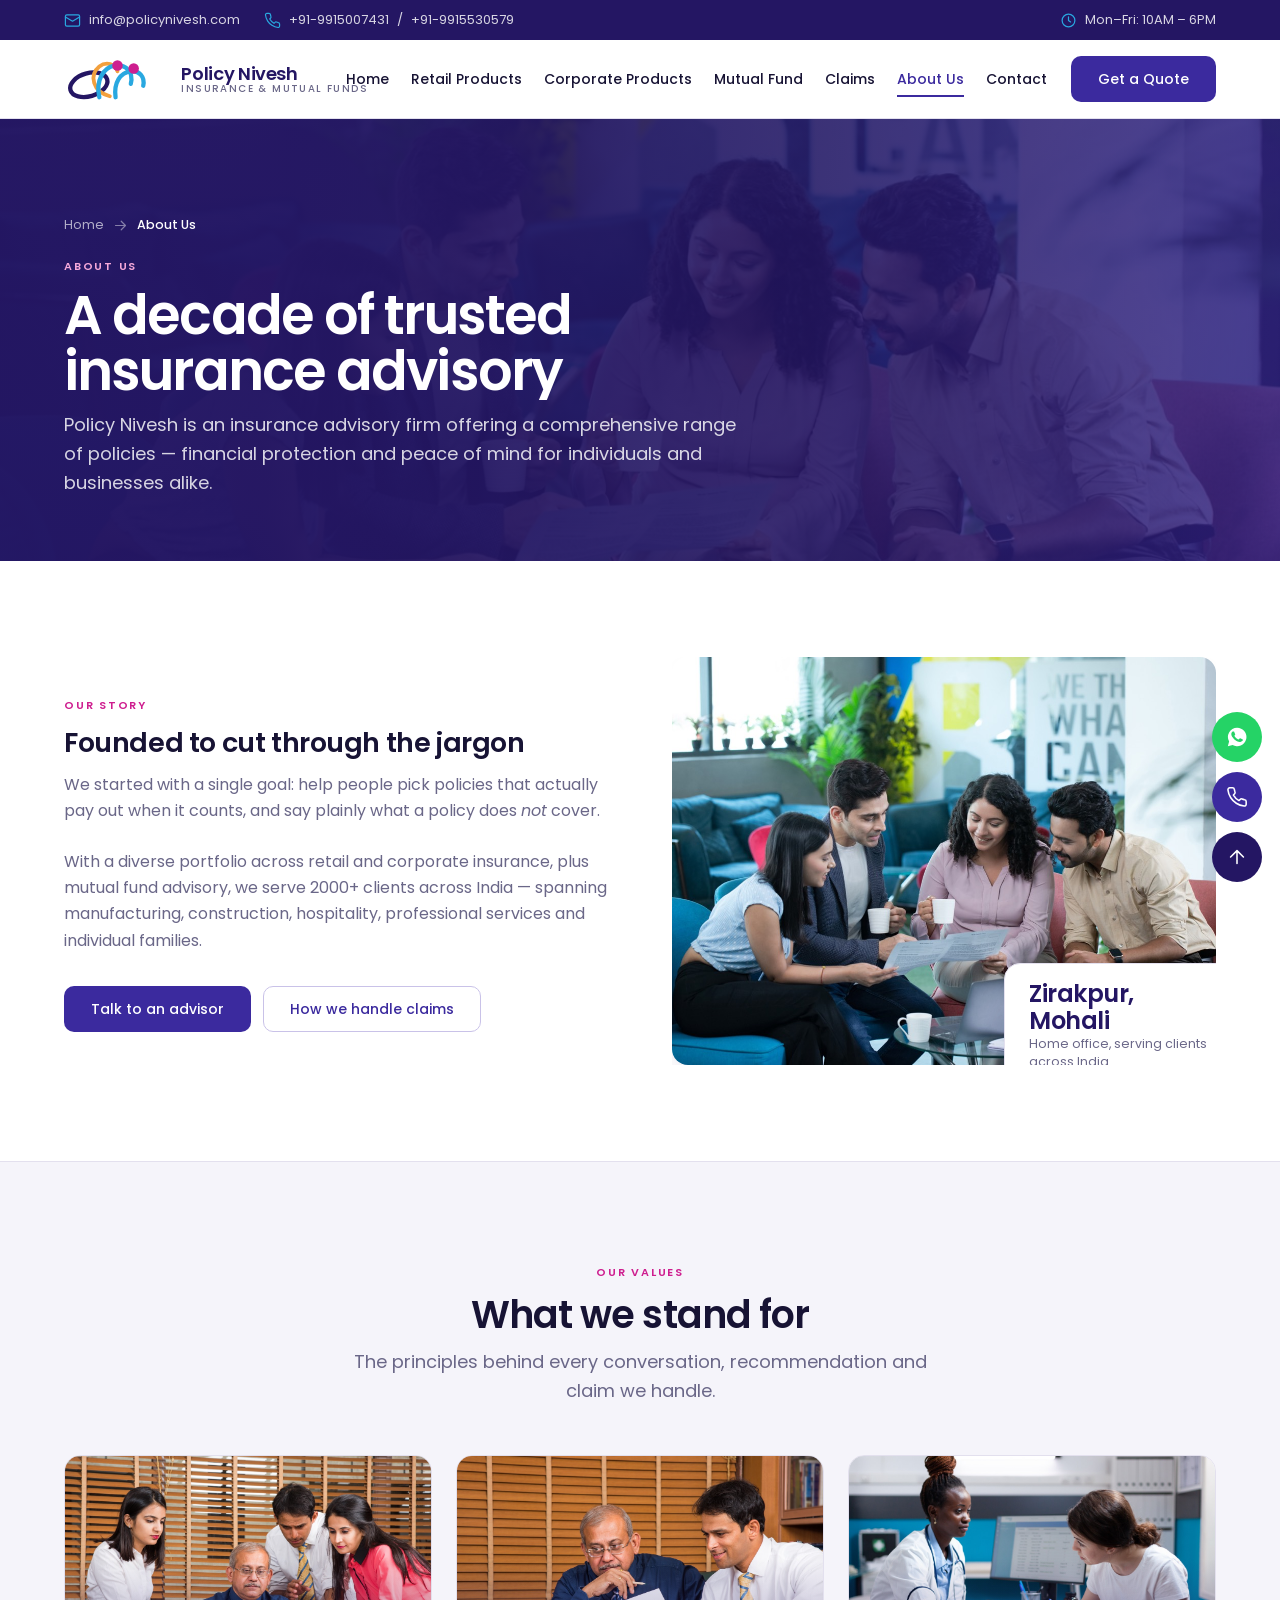
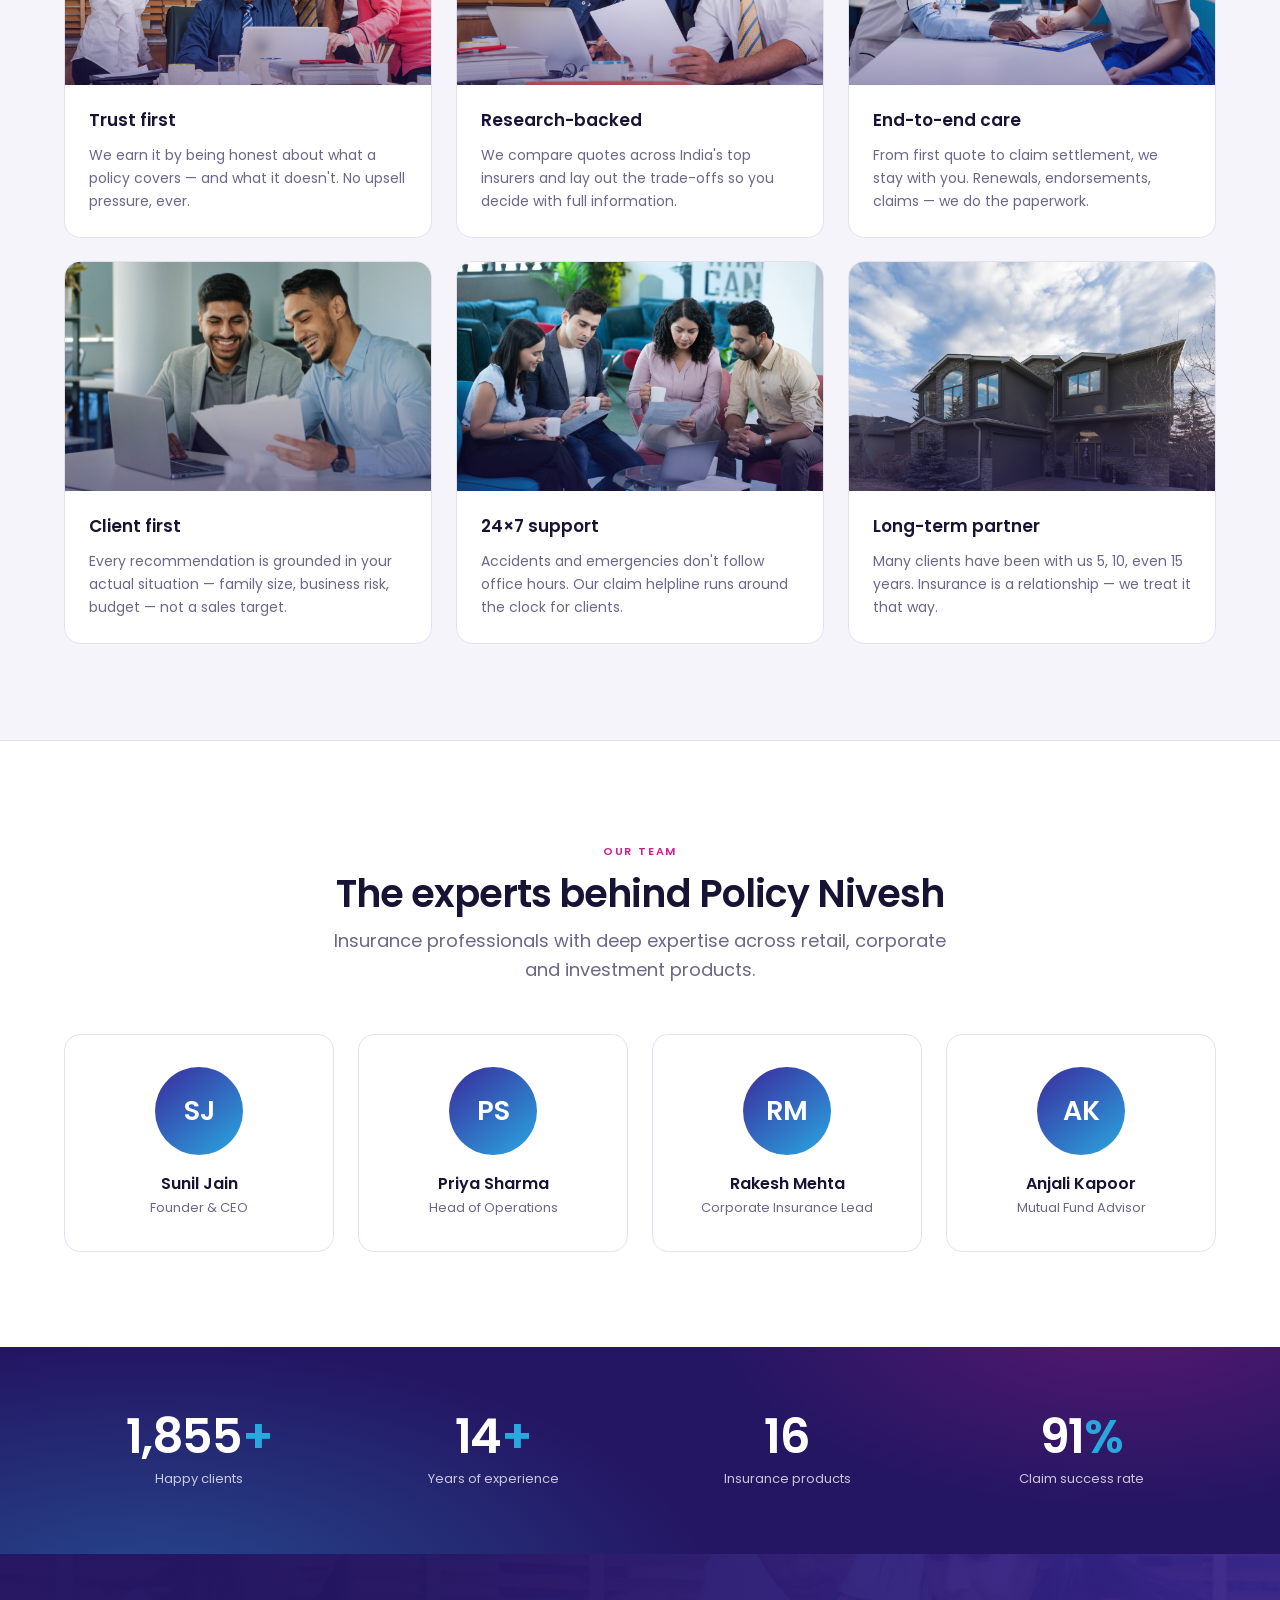
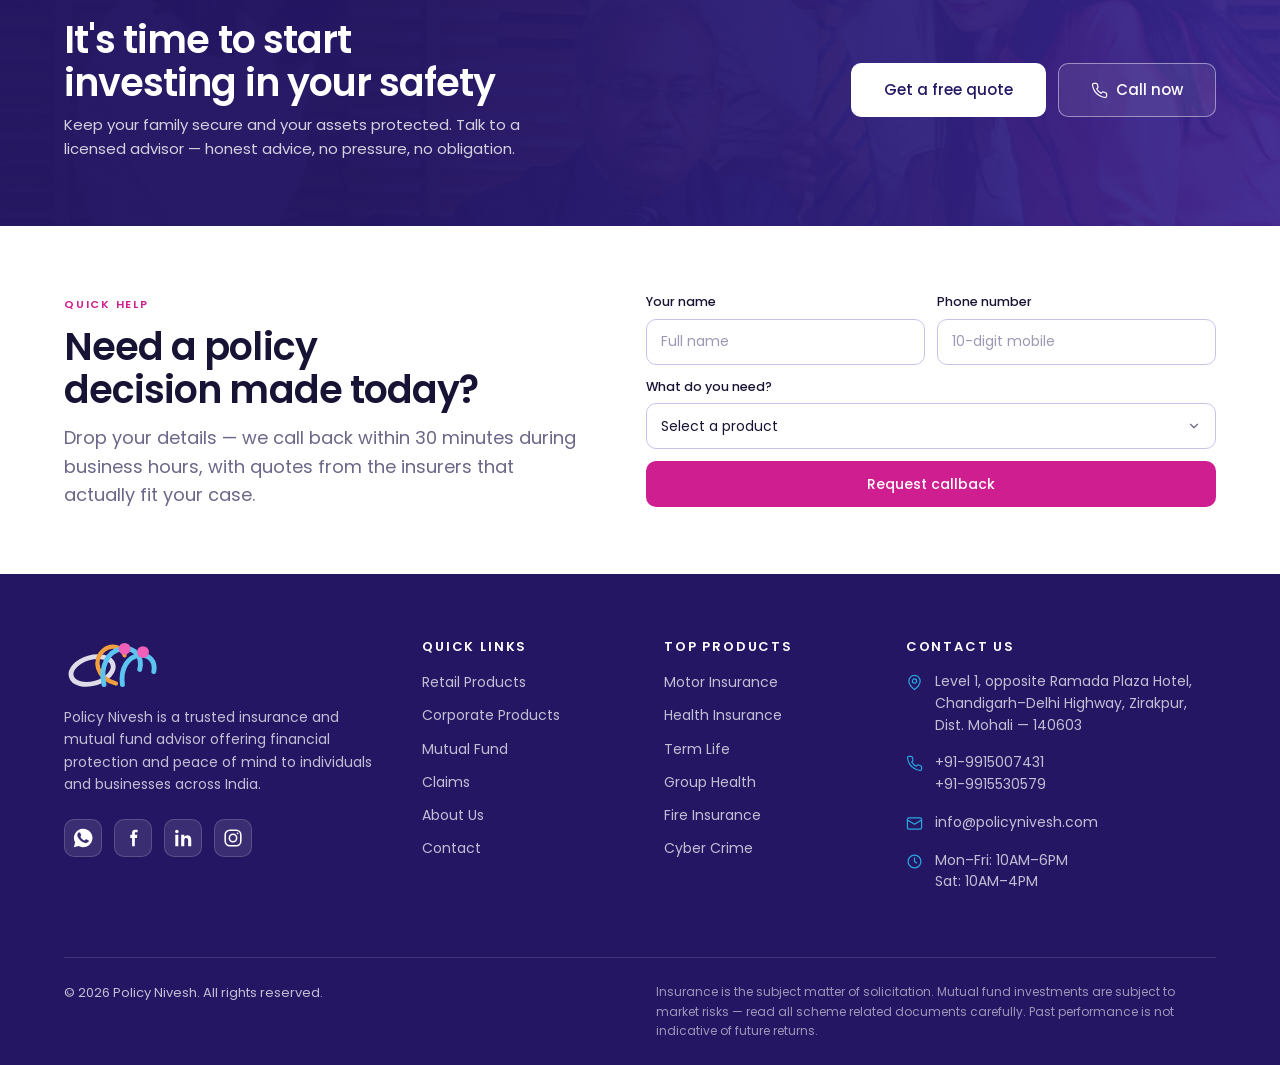
==== about-us.html @ 682d2cdd "Add Policy Nivesh website Static seven-page site built on the Policy Nivesh brand guidelines: home, " ====
<!doctype html>
<html lang="en">
<head>
<meta charset="utf-8">
<meta name="viewport" content="width=device-width, initial-scale=1">
<title>About Policy Nivesh — Insurance Advisory in Zirakpur</title>
<meta name="description" content="Policy Nivesh has advised 2000+ families and businesses across India for over 15 years on retail insurance, corporate insurance and mutual funds.">
<meta name="theme-color" content="#241663">
<link rel="icon" type="image/svg+xml" href="images/favicon.svg">
<meta property="og:title" content="About Policy Nivesh — Insurance Advisory in Zirakpur">
<meta property="og:description" content="Policy Nivesh has advised 2000+ families and businesses across India for over 15 years on retail insurance, corporate insurance and mutual funds.">
<meta property="og:type" content="website">
<link rel="preconnect" href="https://fonts.googleapis.com">
<link rel="preconnect" href="https://fonts.gstatic.com" crossorigin>
<link rel="stylesheet" href="https://fonts.googleapis.com/css2?family=Poppins:wght@300;400;500;600&display=swap">
<link rel="stylesheet" href="css/style.css">
</head>
<body>

<!-- ================= TOP BAR ================= -->
<div class="topbar">
  <div class="container">
    <ul class="topbar-list">
      <li><svg class="icon icon-sm"><use href="#i-mail"></use></svg><a href="mailto:info@policynivesh.com">info@policynivesh.com</a></li>
      <li><svg class="icon icon-sm"><use href="#i-phone"></use></svg><a href="tel:+919915007431">+91-9915007431</a> / <a href="tel:+919915530579">+91-9915530579</a></li>
    </ul>
    <ul class="topbar-list secondary">
      <li><svg class="icon icon-sm"><use href="#i-clock"></use></svg>Mon–Fri: 10AM – 6PM</li>
    </ul>
  </div>
</div>

<!-- ================= HEADER ================= -->
<header class="site-header">
  <div class="container header-inner">
    <a class="brand" href="index.html">
      <img src="images/logo.svg" alt="Policy Nivesh" width="220" height="96">
      <span class="brand-name">Policy Nivesh<span>Insurance &amp; Mutual Funds</span></span>
    </a>

    <button class="mobile-toggle" aria-label="Toggle menu" aria-expanded="false" aria-controls="primary-nav">
      <svg class="icon"><use href="#i-menu"></use></svg>
    </button>

    <nav class="nav" id="primary-nav" aria-label="Primary">
      <ul class="nav-list">
        <li><a class="nav-link" href="index.html">Home</a></li>
        <li><a class="nav-link" href="retail-products.html">Retail Products</a></li>
        <li><a class="nav-link" href="corporate-products.html">Corporate Products</a></li>
        <li><a class="nav-link" href="mutual-fund.html">Mutual Fund</a></li>
        <li><a class="nav-link" href="claims.html">Claims</a></li>
        <li><a class="nav-link" href="about-us.html">About Us</a></li>
        <li><a class="nav-link" href="contact.html">Contact</a></li>
      </ul>
      <button class="btn btn-primary" type="button" data-quote="">Get a Quote</button>
    </nav>
  </div>
</header>

<main>

<section class="page-hero">
  <img src="images/team-office.jpg" alt="" aria-hidden="true">
  <div class="container">
    <nav class="crumbs" aria-label="Breadcrumb" data-anim="up">
      <a href="index.html">Home</a><svg class="icon icon-sm"><use href="#i-arrow"></use></svg><span aria-current="page">About Us</span>
    </nav>
    <span class="kicker" data-anim="up" style="--i:1">About us</span>
    <h1 data-anim="up" style="--i:2">A decade of trusted insurance advisory</h1>
    <p class="lede" data-anim="up" style="--i:3">Policy Nivesh is an insurance advisory firm offering a comprehensive range of policies — financial protection and peace of mind for individuals and businesses alike.</p>
  </div>
</section>

<section class="section">
  <div class="container">
    <div class="split">
      <div data-anim="left">
        <span class="kicker">Our story</span>
        <h3>Founded to cut through the jargon</h3>
        <p>We started with a single goal: help people pick policies that actually pay out when it counts, and say plainly what a policy does <em>not</em> cover.</p>
        <p>With a diverse portfolio across retail and corporate insurance, plus mutual fund advisory, we serve 2000+ clients across India — spanning manufacturing, construction, hospitality, professional services and individual families.</p>
        <div class="btn-row" style="margin-top:32px">
          <a class="btn btn-primary" href="contact.html">Talk to an advisor</a>
          <a class="btn btn-secondary" href="claims.html">How we handle claims</a>
        </div>
      </div>
      <div class="split-media" data-anim="right">
        <img src="images/team-office.jpg" alt="The Policy Nivesh team working with client files" loading="lazy">
        <div class="split-fact"><div class="n">Zirakpur, Mohali</div><div class="k">Home office, serving clients across India</div></div>
      </div>
    </div>
  </div>
</section>

<section class="section section-mist">
  <div class="container">
    <div class="section-head center" data-anim="up">
      <span class="kicker">Our values</span>
      <h2>What we stand for</h2>
      <p class="lede" style="margin-inline:auto">The principles behind every conversation, recommendation and claim we handle.</p>
    </div>
    <div class="grid grid-3" data-stagger>
      <article class="card" data-anim="up">
        <div class="card-media"><img src="images/handshake.jpg" alt="An Indian advisor closing a policy with a client" loading="lazy"></div>
        <div class="card-body"><h4>Trust first</h4><p>We earn it by being honest about what a policy covers — and what it doesn't. No upsell pressure, ever.</p></div>
      </article>
      <article class="card" data-anim="up">
        <div class="card-media"><img src="images/advisor.jpg" alt="Comparing quotes across insurers" loading="lazy"></div>
        <div class="card-body"><h4>Research-backed</h4><p>We compare quotes across India's top insurers and lay out the trade-offs so you decide with full information.</p></div>
      </article>
      <article class="card" data-anim="up">
        <div class="card-media"><img src="images/claims.jpg" alt="Helping a client with claim documents" loading="lazy"></div>
        <div class="card-body"><h4>End-to-end care</h4><p>From first quote to claim settlement, we stay with you. Renewals, endorsements, claims — we do the paperwork.</p></div>
      </article>
      <article class="card" data-anim="up">
        <div class="card-media"><img src="images/group-term.jpg" alt="Meeting a business client and their staff" loading="lazy"></div>
        <div class="card-body"><h4>Client first</h4><p>Every recommendation is grounded in your actual situation — family size, business risk, budget — not a sales target.</p></div>
      </article>
      <article class="card" data-anim="up">
        <div class="card-media"><img src="images/support.jpg" alt="An advisor answering a client call" loading="lazy"></div>
        <div class="card-body"><h4>24×7 support</h4><p>Accidents and emergencies don't follow office hours. Our claim helpline runs around the clock for clients.</p></div>
      </article>
      <article class="card" data-anim="up">
        <div class="card-media"><img src="images/home.jpg" alt="A home we have covered for years" loading="lazy"></div>
        <div class="card-body"><h4>Long-term partner</h4><p>Many clients have been with us 5, 10, even 15 years. Insurance is a relationship — we treat it that way.</p></div>
      </article>
    </div>
  </div>
</section>

<section class="section">
  <div class="container">
    <div class="section-head center" data-anim="up">
      <span class="kicker">Our team</span>
      <h2>The experts behind Policy Nivesh</h2>
      <p class="lede" style="margin-inline:auto">Insurance professionals with deep expertise across retail, corporate and investment products.</p>
    </div>
    <div class="grid grid-4" data-stagger>
      <article class="team-card" data-anim="up"><div class="team-avatar">SJ</div><div class="name">Sunil Jain</div><div class="role">Founder &amp; CEO</div></article>
      <article class="team-card" data-anim="up"><div class="team-avatar">PS</div><div class="name">Priya Sharma</div><div class="role">Head of Operations</div></article>
      <article class="team-card" data-anim="up"><div class="team-avatar">RM</div><div class="name">Rakesh Mehta</div><div class="role">Corporate Insurance Lead</div></article>
      <article class="team-card" data-anim="up"><div class="team-avatar">AK</div><div class="name">Anjali Kapoor</div><div class="role">Mutual Fund Advisor</div></article>
    </div>
  </div>
</section>

<section class="counters">
  <div class="container">
    <div class="grid grid-4" data-stagger>
      <div class="counter" data-anim="up"><div class="n"><span data-count="2000">0</span><span class="suffix">+</span></div><div class="k">Happy clients</div></div>
      <div class="counter" data-anim="up"><div class="n"><span data-count="15">0</span><span class="suffix">+</span></div><div class="k">Years of experience</div></div>
      <div class="counter" data-anim="up"><div class="n"><span data-count="17">0</span></div><div class="k">Insurance products</div></div>
      <div class="counter" data-anim="up"><div class="n"><span data-count="98">0</span><span class="suffix">%</span></div><div class="k">Claim success rate</div></div>
    </div>
  </div>
</section>

</main>

<!-- ================= CTA BAND ================= -->
<section class="cta-band">
  <img src="images/handshake.jpg" alt="" aria-hidden="true" loading="lazy">
  <div class="container cta-band-inner">
    <div data-anim="up">
      <h2>It's time to start investing in your safety</h2>
      <p>Keep your family secure and your assets protected. Talk to a licensed advisor — honest advice, no pressure, no obligation.</p>
    </div>
    <div class="btn-row" data-anim="up" style="--i:1">
      <button class="btn btn-lg btn-white" type="button" data-quote="">Get a free quote</button>
      <a class="btn btn-lg btn-ghost-light" href="tel:+919915007431">
        <svg class="icon icon-sm"><use href="#i-phone"></use></svg>Call now
      </a>
    </div>
  </div>
</section>

<!-- ================= CALLBACK ================= -->
<section class="section-tight callback">
  <div class="container callback-inner">
    <div data-anim="left">
      <span class="kicker">Quick help</span>
      <h2>Need a policy decision made today?</h2>
      <p class="lede" style="margin-top:12px">Drop your details — we call back within 30 minutes during business hours, with quotes from the insurers that actually fit your case.</p>
    </div>
    <form class="callback-form" data-enquiry="callback" data-anim="right">
      <div class="form-group">
        <label for="cb-name">Your name</label>
        <input class="form-control" id="cb-name" name="name" type="text" placeholder="Full name" required>
      </div>
      <div class="form-group">
        <label for="cb-phone">Phone number</label>
        <input class="form-control" id="cb-phone" name="phone" type="tel" inputmode="numeric" placeholder="10-digit mobile" required>
      </div>
      <div class="form-group full">
        <label for="cb-product">What do you need?</label>
        <select class="form-control" id="cb-product" name="product" required>
          <option value="">Select a product</option>
          <option>Motor Insurance</option>
          <option>Health Insurance</option>
          <option>Home Insurance</option>
          <option>Travel Insurance</option>
          <option>Term Life Insurance</option>
          <option>Group Health Insurance</option>
          <option>Fire Insurance</option>
          <option>Marine Insurance</option>
          <option>Cyber Crime Insurance</option>
          <option>Mutual Fund Advisory</option>
          <option>Other</option>
        </select>
      </div>
      <div class="full">
        <button class="btn btn-accent btn-block" type="submit">Request callback</button>
      </div>
      <p class="form-status full" role="status" aria-live="polite"></p>
    </form>
  </div>
</section>

<!-- ================= FOOTER ================= -->
<footer class="site-footer">
  <div class="container">
    <div class="footer-grid">
      <div class="footer-brand">
        <img src="images/logo-reversed.svg" alt="Policy Nivesh" width="220" height="96">
        <p>Policy Nivesh is a trusted insurance and mutual fund advisor offering financial protection and peace of mind to individuals and businesses across India.</p>
        <div class="footer-social">
          <a href="https://wa.me/919915007431" aria-label="WhatsApp"><svg class="icon"><use href="#i-wa"></use></svg></a>
          <a href="#" aria-label="Facebook"><svg class="icon"><use href="#i-fb"></use></svg></a>
          <a href="#" aria-label="LinkedIn"><svg class="icon"><use href="#i-in"></use></svg></a>
          <a href="#" aria-label="Instagram"><svg class="icon"><use href="#i-ig"></use></svg></a>
        </div>
      </div>

      <div>
        <h4>Quick links</h4>
        <ul class="footer-links">
          <li><a href="retail-products.html">Retail Products</a></li>
          <li><a href="corporate-products.html">Corporate Products</a></li>
          <li><a href="mutual-fund.html">Mutual Fund</a></li>
          <li><a href="claims.html">Claims</a></li>
          <li><a href="about-us.html">About Us</a></li>
          <li><a href="contact.html">Contact</a></li>
        </ul>
      </div>

      <div>
        <h4>Top products</h4>
        <ul class="footer-links">
          <li><a href="retail-products.html#motor">Motor Insurance</a></li>
          <li><a href="retail-products.html#health">Health Insurance</a></li>
          <li><a href="retail-products.html#term">Term Life</a></li>
          <li><a href="corporate-products.html#group-health">Group Health</a></li>
          <li><a href="corporate-products.html#fire">Fire Insurance</a></li>
          <li><a href="corporate-products.html#cyber">Cyber Crime</a></li>
        </ul>
      </div>

      <div>
        <h4>Contact us</h4>
        <ul class="footer-contact">
          <li><svg class="icon icon-sm"><use href="#i-pin"></use></svg><span>Level 1, opposite Ramada Plaza Hotel, Chandigarh–Delhi Highway, Zirakpur, Dist. Mohali — 140603</span></li>
          <li><svg class="icon icon-sm"><use href="#i-phone"></use></svg><span><a href="tel:+919915007431">+91-9915007431</a><br><a href="tel:+919915530579">+91-9915530579</a></span></li>
          <li><svg class="icon icon-sm"><use href="#i-mail"></use></svg><a href="mailto:info@policynivesh.com">info@policynivesh.com</a></li>
          <li><svg class="icon icon-sm"><use href="#i-clock"></use></svg><span>Mon–Fri: 10AM–6PM<br>Sat: 10AM–4PM</span></li>
        </ul>
      </div>
    </div>

    <div class="footer-bottom">
      <span>&copy; <span data-year>2026</span> Policy Nivesh. All rights reserved.</span>
      <span class="disclaimer">Insurance is the subject matter of solicitation. Mutual fund investments are subject to market risks — read all scheme related documents carefully. Past performance is not indicative of future returns.</span>
    </div>
  </div>
</footer>

<div class="float-actions">
  <a class="float-btn float-wa" href="https://wa.me/919915007431" aria-label="Chat on WhatsApp" target="_blank" rel="noopener"><svg class="icon"><use href="#i-wa"></use></svg></a>
  <a class="float-btn float-call" href="tel:+919915007431" aria-label="Call Policy Nivesh"><svg class="icon"><use href="#i-phone"></use></svg></a>
  <button class="float-btn float-top" aria-label="Back to top"><svg class="icon"><use href="#i-up"></use></svg></button>
</div>

<script src="js/main.js"></script>
</body>
</html>
---- css/style.css ----
/* =========================================================
   Policy Nivesh — Website Stylesheet
   Built on Policy Nivesh Brand Guidelines v1.0
   Ground: #FFFFFF always. Depth from Mist bands, hairlines and photography.
   ========================================================= */

:root {
  --pn-indigo:   #241663;
  --pn-violet:   #3B2A9E;
  --pn-sky:      #29A8E0;
  --pn-magenta:  #CE1E8F;
  --pn-amber:    #F2A03D;

  --pn-bg:        #FFFFFF;
  --pn-surface:   #F5F4FA;
  --pn-border:    #E3E0EE;
  --pn-border-2:  #C9C2E8;
  --pn-text:      #171334;
  --pn-text-mute: #6A6788;

  --pn-success:      #1E9E6A;
  --pn-success-bg:   #E8F6F0;
  --pn-warning:      #B4791A;
  --pn-warning-bg:   #FDF3E2;
  --pn-error:        #D5453F;
  --pn-error-bg:     #FDECEB;
  --pn-info-bg:      #E7F5FC;
  --pn-magenta-bg:   #F9E6F3;

  --sp-1: 4px;  --sp-2: 8px;  --sp-3: 12px; --sp-4: 16px;
  --sp-5: 24px; --sp-6: 32px; --sp-7: 48px; --sp-8: 64px; --sp-9: 96px;

  --radius:    16px;
  --radius-sm: 10px;
  --radius-pill: 999px;

  --shadow-hover: 0 18px 40px -22px rgba(36, 22, 99, .38);
  --shadow-float: 0 24px 60px -28px rgba(36, 22, 99, .50);

  --maxw: 1200px;
  --header-h: 78px;
  --ease: cubic-bezier(.22, .61, .36, 1);
}

*, *::before, *::after { box-sizing: border-box; }
html { scroll-behavior: smooth; scroll-padding-top: 110px; }

body {
  margin: 0;
  background: var(--pn-bg);
  color: var(--pn-text);
  font-family: "Poppins", "Segoe UI", system-ui, -apple-system, sans-serif;
  font-size: 16px;
  line-height: 1.65;
  -webkit-font-smoothing: antialiased;
  overflow-x: hidden;
}

img, svg { max-width: 100%; display: block; }
a { color: var(--pn-violet); text-decoration: none; }
a:hover { color: var(--pn-indigo); }
:focus-visible { outline: 2px solid var(--pn-sky); outline-offset: 2px; border-radius: 4px; }

h1, h2, h3, h4 { margin: 0; text-wrap: balance; color: var(--pn-text); font-weight: 600; }
h1 { font-size: clamp(34px, 5vw, 54px); line-height: 1.04; letter-spacing: -.035em; }
h2 { font-size: clamp(27px, 3.6vw, 38px); line-height: 1.14; letter-spacing: -.025em; }
h3 { font-size: clamp(22px, 2.4vw, 27px); line-height: 1.25; letter-spacing: -.015em; }
h4 { font-size: 20px; line-height: 1.35; font-weight: 500; }
p  { margin: 0; }
ul { margin: 0; padding: 0; list-style: none; }

.container { width: 100%; max-width: var(--maxw); margin-inline: auto; padding-inline: var(--sp-5); }
.sr-only { position: absolute; width: 1px; height: 1px; padding: 0; margin: -1px; overflow: hidden; clip: rect(0 0 0 0); white-space: nowrap; border: 0; }

.kicker {
  display: inline-block; font-size: 11px; font-weight: 600;
  letter-spacing: .16em; text-transform: uppercase;
  color: var(--pn-magenta); margin-bottom: var(--sp-3);
}
.lede { font-size: 18px; line-height: 1.6; color: var(--pn-text-mute); max-width: 62ch; }
.muted { color: var(--pn-text-mute); }
.tnum  { font-variant-numeric: tabular-nums; }

.icon { width: 22px; height: 22px; flex: none; fill: none; stroke: currentColor; stroke-width: 1.7; stroke-linecap: round; stroke-linejoin: round; }
.icon-sm { width: 17px; height: 17px; }
.icon-lg { width: 28px; height: 28px; }
#pn-sprite { display: none; }

/* ---------- buttons ---------- */
.btn {
  display: inline-flex; align-items: center; justify-content: center; gap: var(--sp-2);
  font-family: inherit; font-size: 14px; font-weight: 500; line-height: 1.2;
  min-height: 46px; padding: 12px 26px;
  border-radius: var(--radius-sm); border: 1px solid transparent;
  cursor: pointer; text-align: center; white-space: nowrap;
  transition: background-color .2s var(--ease), color .2s var(--ease), border-color .2s var(--ease), transform .2s var(--ease), box-shadow .2s var(--ease);
}
.btn:active { transform: translateY(1px); }
.btn-primary   { background: var(--pn-violet); color: #fff; }
.btn-primary:hover { background: var(--pn-indigo); color: #fff; box-shadow: 0 10px 22px -14px rgba(59,42,158,.9); }
.btn-secondary { background: #fff; color: var(--pn-violet); border-color: var(--pn-border-2); }
.btn-secondary:hover { background: var(--pn-surface); color: var(--pn-indigo); border-color: var(--pn-violet); }
.btn-accent    { background: var(--pn-magenta); color: #fff; }
.btn-accent:hover { background: #A81674; color: #fff; box-shadow: 0 10px 22px -14px rgba(206,30,143,.9); }
.btn-ghost-light { background: rgba(255,255,255,.08); color: #fff; border-color: rgba(255,255,255,.45); }
.btn-ghost-light:hover { background: rgba(255,255,255,.18); color: #fff; border-color: #fff; }
.btn-white { background: #fff; color: var(--pn-indigo); }
.btn-white:hover { background: var(--pn-surface); color: var(--pn-indigo); }
.btn-block { width: 100%; }
.btn-lg { min-height: 54px; padding: 15px 32px; font-size: 15px; }
.btn-row { display: flex; flex-wrap: wrap; gap: var(--sp-3); }

/* ---------- top bar ---------- */
.topbar { background: var(--pn-indigo); color: rgba(255,255,255,.82); font-size: 13px; }
.topbar .container { display: flex; align-items: center; justify-content: space-between; gap: var(--sp-4); min-height: 40px; flex-wrap: wrap; }
.topbar-list { display: flex; align-items: center; gap: var(--sp-5); flex-wrap: wrap; }
.topbar-list li { display: flex; align-items: center; gap: var(--sp-2); }
.topbar a { color: rgba(255,255,255,.82); }
.topbar a:hover { color: #fff; }
.topbar .icon { color: var(--pn-sky); }

/* ---------- header ---------- */
.site-header {
  position: sticky; top: 0; z-index: 60;
  background: rgba(255,255,255,.92);
  backdrop-filter: saturate(180%) blur(12px);
  border-bottom: 1px solid var(--pn-border);
  transition: box-shadow .25s var(--ease);
}
.site-header.is-stuck { box-shadow: 0 1px 0 var(--pn-border), 0 12px 30px -24px rgba(36,22,99,.6); }
.header-inner { display: flex; align-items: center; justify-content: space-between; gap: var(--sp-5); min-height: var(--header-h); }
.brand { display: flex; align-items: center; gap: var(--sp-3); }
.brand img { height: 46px; width: auto; }
.brand-name { font-size: 18px; font-weight: 600; letter-spacing: -.02em; color: var(--pn-indigo); line-height: 1.1; }
.brand-name span { display: block; white-space: nowrap; font-size: 10px; font-weight: 500; letter-spacing: .14em; text-transform: uppercase; color: var(--pn-text-mute); }

.nav { display: flex; align-items: center; gap: var(--sp-5); }
.nav-list { display: flex; align-items: center; gap: 22px; }
.nav-link { font-size: 14px; font-weight: 500; color: var(--pn-text); padding: 6px 0; position: relative; white-space: nowrap; }
.nav-link::after {
  content: ""; position: absolute; left: 0; right: 0; bottom: -2px; height: 2px;
  background: var(--pn-violet); transform: scaleX(0); transform-origin: left;
  transition: transform .25s var(--ease);
}
.nav-link:hover::after, .nav-link.active::after { transform: scaleX(1); }
.nav-link.active { color: var(--pn-violet); }
.mobile-toggle {
  display: none; align-items: center; justify-content: center;
  width: 44px; height: 44px; background: #fff;
  border: 1px solid var(--pn-border); border-radius: var(--radius-sm);
  color: var(--pn-indigo); cursor: pointer;
}

/* ---------- sections ---------- */
.section { padding-block: var(--sp-9); }
.section-tight { padding-block: var(--sp-8); }
.section-mist { background: var(--pn-surface); border-block: 1px solid var(--pn-border); }
.section-head { max-width: 62ch; margin-bottom: var(--sp-7); }
.section-head.center { margin-inline: auto; text-align: center; }
.section-head h2 { margin-bottom: var(--sp-3); }

/* =========================================================
   SCROLL ANIMATIONS
   Hidden only once JS confirms it can reveal them again.
   ========================================================= */
.js-anim [data-anim] {
  opacity: 0;
  transition: opacity .7s var(--ease), transform .7s var(--ease);
  transition-delay: calc(var(--i, 0) * 90ms);
  will-change: opacity, transform;
}
.js-anim [data-anim="up"]    { transform: translateY(28px); }
.js-anim [data-anim="down"]  { transform: translateY(-24px); }
.js-anim [data-anim="left"]  { transform: translateX(-34px); }
.js-anim [data-anim="right"] { transform: translateX(34px); }
.js-anim [data-anim="zoom"]  { transform: scale(.94); }
.js-anim [data-anim="mask"]  { clip-path: inset(0 0 100% 0); opacity: 1; transition: clip-path .9s var(--ease); }
.js-anim [data-anim].is-in   { opacity: 1; transform: none; clip-path: inset(0 0 0 0); }

/* On narrow screens sideways travel would push the page wider than the
   viewport, so everything simply rises instead. */
@media (max-width: 1024px) {
  .js-anim [data-anim="left"],
  .js-anim [data-anim="right"] { transform: translateY(24px); }
}

/* section bands lift in as a whole */
.js-anim .section-head[data-anim] { transition-duration: .8s; }

/* =========================================================
   HERO
   ========================================================= */
.hero { position: relative; overflow: hidden; background: #fff; }
.hero-grid {
  display: grid; grid-template-columns: minmax(0, 1fr) minmax(0, 1.02fr);
  align-items: center; gap: var(--sp-8);
  min-height: 620px;
}
.hero-copy { padding-block: var(--sp-9); position: relative; z-index: 2; }
.hero h1 { margin-bottom: var(--sp-4); max-width: 14ch; }
.hero h1 em {
  font-style: normal;
  background: linear-gradient(96deg, var(--pn-violet) 0%, var(--pn-sky) 100%);
  -webkit-background-clip: text; background-clip: text; color: transparent;
}
.hero .lede { margin-bottom: var(--sp-6); }
.hero-stats {
  display: flex; flex-wrap: wrap; gap: var(--sp-7);
  margin-top: var(--sp-7); padding-top: var(--sp-6);
  border-top: 1px solid var(--pn-border);
}
.hero-stats .n { font-size: 32px; font-weight: 600; letter-spacing: -.025em; color: var(--pn-indigo); font-variant-numeric: tabular-nums; line-height: 1.1; }
.hero-stats .k { font-size: 13px; color: var(--pn-text-mute); }

.hero-media {
  position: relative;
  align-self: center;
  border-radius: 22px;
  overflow: visible;
}
.hero-media img {
  width: 100%;
  aspect-ratio: 5 / 4;
  object-fit: cover;
  object-position: 62% 22%;   /* keeps faces in frame at every width */
  border-radius: 22px;
  box-shadow: var(--shadow-float);
}
/* offset brand plate behind the photo */
.hero-media::before {
  content: ""; position: absolute; z-index: -1;
  inset: 28px -28px -28px 28px; border-radius: 22px;
  background: linear-gradient(140deg, rgba(59,42,158,.16), rgba(41,168,224,.24));
}
.hero-badge {
  position: absolute; left: -28px; bottom: -26px; z-index: 3;
  background: #fff; border: 1px solid var(--pn-border); border-radius: var(--radius);
  box-shadow: var(--shadow-float);
  padding: var(--sp-4) var(--sp-5);
  display: flex; align-items: center; gap: var(--sp-4);
  max-width: 300px; white-space: nowrap;
}
.hero-badge .ring {
  width: 46px; height: 46px; border-radius: 50%; flex: none;
  display: grid; place-items: center; color: #fff;
  background: linear-gradient(140deg, var(--pn-violet), var(--pn-sky));
}
.hero-badge .n { font-size: 19px; font-weight: 600; letter-spacing: -.02em; color: var(--pn-indigo); line-height: 1.2; display: block; }
.hero-badge .k { font-size: 12.5px; color: var(--pn-text-mute); line-height: 1.4; display: block; }

/* ---------- partner strip ---------- */
.partners { padding-block: var(--sp-7); }
.partners-label { font-size: 11px; font-weight: 600; letter-spacing: .16em; text-transform: uppercase; color: var(--pn-text-mute); text-align: center; margin-bottom: var(--sp-5); }
.partner-row { display: flex; flex-wrap: wrap; justify-content: center; gap: var(--sp-3); }
.partner-chip {
  font-size: 14px; font-weight: 500; color: var(--pn-indigo);
  padding: 10px 20px; background: #fff;
  border: 1px solid var(--pn-border); border-radius: var(--radius-pill);
  transition: border-color .2s var(--ease), transform .2s var(--ease);
}
.partner-chip:hover { border-color: var(--pn-violet); transform: translateY(-2px); }

/* ---------- quote band ---------- */
.quote-band-inner { display: grid; grid-template-columns: minmax(0, .95fr) minmax(0, 1.05fr); gap: var(--sp-8); align-items: stretch; }
.quote-visual { position: relative; border-radius: var(--radius); overflow: hidden; box-shadow: var(--shadow-hover); }
.quote-visual img { width: 100%; height: 100%; min-height: 420px; object-fit: cover; }
.quote-visual .tint { position: absolute; inset: 0; background: linear-gradient(200deg, rgba(36,22,99,.05), rgba(41,168,224,.20)); }
.quote-card { background: #fff; border: 1px solid var(--pn-border); border-radius: var(--radius); padding: var(--sp-6); box-shadow: var(--shadow-float); }
.quote-card h3 { font-size: 24px; margin-bottom: var(--sp-1); }
.quote-card .sub { font-size: 13.5px; color: var(--pn-text-mute); margin-bottom: var(--sp-5); }

/* ---------- forms ---------- */
.form-grid { display: grid; gap: var(--sp-4); }
.form-row { display: grid; grid-template-columns: 1fr 1fr; gap: var(--sp-4); }
.form-group { display: grid; gap: 6px; }
.form-group label { font-size: 12.5px; font-weight: 500; color: var(--pn-text); }
.form-control {
  width: 100%; min-height: 46px; padding: 11px 14px;
  font-family: inherit; font-size: 14px; color: var(--pn-text);
  background: #fff; border: 1px solid var(--pn-border-2); border-radius: var(--radius-sm);
  transition: border-color .2s var(--ease), box-shadow .2s var(--ease);
}
.form-control::placeholder { color: #9C99B4; }
.form-control:hover { border-color: var(--pn-violet); }
.form-control:focus { border-color: var(--pn-violet); outline: 2px solid var(--pn-sky); outline-offset: 2px; }
textarea.form-control { min-height: 110px; resize: vertical; line-height: 1.55; }
select.form-control {
  appearance: none;
  background-image: url("data:image/svg+xml;charset=utf-8,%3Csvg xmlns='http://www.w3.org/2000/svg' width='14' height='14' viewBox='0 0 24 24' fill='none' stroke='%236A6788' stroke-width='2' stroke-linecap='round' stroke-linejoin='round'%3E%3Cpath d='m6 9 6 6 6-6'/%3E%3C/svg%3E");
  background-repeat: no-repeat; background-position: right 14px center; padding-right: 38px;
}
.form-note { font-size: 12px; color: var(--pn-text-mute); }
.form-status { font-size: 13px; padding: 10px 14px; border-radius: var(--radius-sm); background: var(--pn-success-bg); color: #147A50; display: none; }
.form-status.is-visible { display: block; }
.form-status.is-error { background: var(--pn-error-bg); color: #A8322D; }

/* =========================================================
   CARDS WITH PHOTOGRAPHY
   ========================================================= */
.grid { display: grid; gap: var(--sp-5); }
.grid-2 { grid-template-columns: repeat(auto-fit, minmax(min(300px, 100%), 1fr)); }
.grid-3 { grid-template-columns: repeat(auto-fit, minmax(min(300px, 100%), 1fr)); }
.grid-4 { grid-template-columns: repeat(auto-fit, minmax(min(240px, 100%), 1fr)); }

.card {
  background: #fff; border: 1px solid var(--pn-border);
  border-radius: var(--radius); overflow: hidden;
  display: flex; flex-direction: column;
  transition: border-color .25s var(--ease), box-shadow .3s var(--ease), transform .3s var(--ease);
}
.card:hover { border-color: var(--pn-border-2); box-shadow: var(--shadow-hover); transform: translateY(-5px); }
.card-media { position: relative; aspect-ratio: 16 / 10; overflow: hidden; background: var(--pn-surface); }
.card-media img { width: 100%; height: 100%; object-fit: cover; transition: transform .6s var(--ease); }
.card:hover .card-media img { transform: scale(1.06); }
.card-media::after {
  content: ""; position: absolute; inset: 0;
  background: linear-gradient(180deg, rgba(36,22,99,0) 45%, rgba(36,22,99,.42) 100%);
}
.card-media .tag {
  position: absolute; left: 14px; bottom: 12px; z-index: 2;
  font-size: 10.5px; font-weight: 600; letter-spacing: .14em; text-transform: uppercase;
  color: #fff; text-shadow: 0 1px 6px rgba(0,0,0,.35);
}
.card-body { padding: var(--sp-5); display: flex; flex-direction: column; gap: var(--sp-3); flex: 1; }
.card-body h3, .card-body h4 { margin: 0; }
.card-body h4 { font-size: 17px; font-weight: 600; }
.card-body h3 { font-size: 19px; }
.card-body p { font-size: 14px; color: var(--pn-text-mute); }
.card-featured { border: 2px solid var(--pn-violet); }
.card-link {
  margin-top: auto; display: inline-flex; align-items: center; gap: 6px;
  font-size: 13.5px; font-weight: 500; color: var(--pn-violet);
}
.card-link .icon { width: 15px; height: 15px; transition: transform .25s var(--ease); }
.card:hover .card-link .icon { transform: translateX(4px); }

/* card footer: read-more link beside a compact quote trigger */
.card-actions {
  margin-top: auto; padding-top: var(--sp-2);
  display: flex; align-items: center; justify-content: space-between; gap: var(--sp-3);
}
.card-actions .card-link { margin-top: 0; }
.btn-quote {
  font-family: inherit; font-size: 12.5px; font-weight: 600;
  padding: 7px 14px; border-radius: var(--radius-pill);
  background: var(--pn-magenta-bg); color: #9A1569;
  border: 1px solid transparent; cursor: pointer; white-space: nowrap;
  transition: background-color .2s var(--ease), color .2s var(--ease);
}
.btn-quote:hover { background: var(--pn-magenta); color: #fff; }
button.card-link { background: none; border: 0; padding: 0; font-family: inherit; cursor: pointer; }

/* ---------- feature rows (photo thumbs, not icons) ---------- */
.feature { display: flex; gap: var(--sp-4); align-items: flex-start; }
.feature-thumb {
  width: 68px; height: 68px; flex: none; border-radius: 14px; overflow: hidden;
  border: 1px solid var(--pn-border);
}
.feature-thumb img { width: 100%; height: 100%; object-fit: cover; transition: transform .5s var(--ease); }
.feature:hover .feature-thumb img { transform: scale(1.08); }
.feature h4 { font-size: 16px; font-weight: 600; margin-bottom: 4px; }
.feature p { font-size: 14px; color: var(--pn-text-mute); }

/* ---------- counters band ---------- */
.counters {
  position: relative; overflow: hidden;
  background: var(--pn-indigo); color: #fff; padding-block: var(--sp-8);
}
.counters::before {
  content: ""; position: absolute; inset: 0;
  background:
    radial-gradient(900px 400px at 12% 120%, rgba(41,168,224,.34), transparent 62%),
    radial-gradient(700px 340px at 88% -20%, rgba(206,30,143,.30), transparent 60%);
}
.counters .container { position: relative; }
.counter { text-align: center; }
.counter .n { font-size: clamp(34px, 4.2vw, 48px); font-weight: 600; letter-spacing: -.03em; color: #fff; font-variant-numeric: tabular-nums; line-height: 1.1; }
.counter .n .suffix { color: var(--pn-sky); }
.counter .k { font-size: 13px; color: rgba(255,255,255,.75); margin-top: 4px; }

/* ---------- process: numbered icon steps, click to expand ---------- */
.process { display: grid; gap: var(--sp-7); }

.process-track {
  position: relative;
  display: grid; grid-template-columns: repeat(4, 1fr);
  gap: var(--sp-4);
  margin: 0; padding: 0; list-style: none;
}
/* the rail the numbers sit on */
.process-track::before {
  content: ""; position: absolute; top: 33px; left: 12%; right: 12%;
  height: 2px; background: var(--pn-border);
}
.process-track::after {
  content: ""; position: absolute; top: 33px; left: 12%;
  height: 2px; width: var(--progress, 0%);
  background: linear-gradient(90deg, var(--pn-violet), var(--pn-sky));
  transition: width .45s var(--ease);
}
.process-step {
  position: relative; z-index: 2;
  display: grid; justify-items: center; gap: var(--sp-3);
  width: 100%; padding: 0 var(--sp-2);
  background: none; border: 0; cursor: pointer;
  font-family: inherit; color: var(--pn-text-mute);
  text-align: center;
}
.process-dot {
  position: relative;
  width: 66px; height: 66px; border-radius: 50%;
  display: grid; place-items: center;
  background: #fff; color: var(--pn-violet);
  border: 2px solid var(--pn-border);
  transition: border-color .3s var(--ease), background-color .3s var(--ease),
              color .3s var(--ease), transform .3s var(--ease), box-shadow .3s var(--ease);
}
.section-mist .process-dot { background: #fff; }
.process-dot .icon { width: 26px; height: 26px; }
.process-num {
  position: absolute; right: -4px; top: -4px;
  width: 24px; height: 24px; border-radius: 50%;
  display: grid; place-items: center;
  font-size: 12px; font-weight: 600; font-variant-numeric: tabular-nums;
  background: var(--pn-surface); color: var(--pn-text-mute);
  border: 2px solid #fff;
  transition: background-color .3s var(--ease), color .3s var(--ease);
}
.process-label { font-size: 14.5px; font-weight: 500; line-height: 1.35; max-width: 16ch; }

.process-step:hover .process-dot { transform: translateY(-4px); border-color: var(--pn-border-2); }
.process-step[aria-selected="true"] { color: var(--pn-text); }
.process-step[aria-selected="true"] .process-dot {
  background: var(--pn-violet); color: #fff; border-color: var(--pn-violet);
  box-shadow: 0 14px 28px -16px rgba(59,42,158,.95);
}
.process-step[aria-selected="true"] .process-num { background: var(--pn-magenta); color: #fff; }
.process-step:focus-visible { outline: none; }
.process-step:focus-visible .process-dot { outline: 2px solid var(--pn-sky); outline-offset: 3px; }

.process-panels { position: relative; }
.process-panel {
  display: none;
  background: #fff; border: 1px solid var(--pn-border); border-radius: var(--radius);
  padding: var(--sp-6);
  box-shadow: var(--shadow-hover);
}
.process-panel.is-active { display: grid; grid-template-columns: minmax(0, 1fr) auto; gap: var(--sp-6); align-items: center; animation: panel-in .35s var(--ease); }
@keyframes panel-in { from { opacity: 0; transform: translateY(10px); } to { opacity: 1; transform: none; } }
.process-panel h4 { font-size: 20px; font-weight: 600; margin-bottom: var(--sp-2); }
.process-panel p { color: var(--pn-text-mute); font-size: 15px; max-width: 60ch; }
.process-panel .meta {
  display: flex; align-items: center; gap: var(--sp-2);
  margin-top: var(--sp-4); font-size: 13px; color: var(--pn-violet); font-weight: 500;
}
.process-panel .meta .icon { width: 16px; height: 16px; }

/* ---------- split blocks ---------- */
.split { display: grid; grid-template-columns: repeat(auto-fit, minmax(min(320px, 100%), 1fr)); gap: var(--sp-8); align-items: center; }
.split + .split { margin-top: var(--sp-9); }
.split h3 { margin-bottom: var(--sp-3); }
.split > div > p { color: var(--pn-text-mute); margin-bottom: var(--sp-5); }
.check-list { display: grid; gap: var(--sp-3); margin-bottom: var(--sp-6); }
.check-list li { display: flex; gap: var(--sp-3); font-size: 14.5px; }
.check-list .icon { color: var(--pn-success); width: 20px; height: 20px; margin-top: 2px; flex: none; }

.split-media { position: relative; }
.split-media img {
  width: 100%; aspect-ratio: 4 / 3; object-fit: cover;
  border-radius: var(--radius); box-shadow: var(--shadow-hover);
}
/* offset brand-coloured plate behind the photo */
.split-media::before {
  content: ""; position: absolute; z-index: -1;
  inset: 26px -26px -26px 26px; border-radius: var(--radius);
  background: linear-gradient(140deg, rgba(59,42,158,.14), rgba(41,168,224,.20));
}
.split-media.flip::before { inset: 26px 26px -26px -26px; }
.split-fact {
  position: absolute; right: -18px; bottom: -22px; z-index: 2;
  background: #fff; border: 1px solid var(--pn-border); border-radius: var(--radius);
  box-shadow: var(--shadow-float); padding: var(--sp-4) var(--sp-5); max-width: 230px;
}
.split-media.flip .split-fact { right: auto; left: -18px; }
.split-fact .n { font-size: 24px; font-weight: 600; color: var(--pn-indigo); letter-spacing: -.02em; font-variant-numeric: tabular-nums; line-height: 1.15; }
.split-fact .k { font-size: 12.5px; color: var(--pn-text-mute); line-height: 1.4; }

/* ---------- testimonials ---------- */
.quote-item {
  background: #fff; border: 1px solid var(--pn-border); border-radius: var(--radius);
  padding: var(--sp-5); display: flex; flex-direction: column; gap: var(--sp-4);
  transition: box-shadow .3s var(--ease), transform .3s var(--ease);
}
.quote-item:hover { box-shadow: var(--shadow-hover); transform: translateY(-4px); }
.quote-item .mark { color: var(--pn-sky); }
.quote-item p { font-size: 14.5px; line-height: 1.6; }
.quote-who { margin-top: auto; padding-top: var(--sp-4); border-top: 1px solid var(--pn-border); display: flex; align-items: center; gap: var(--sp-3); }
.quote-who .name { font-size: 14px; font-weight: 600; }
.quote-who .org { font-size: 12.5px; color: var(--pn-text-mute); }
.avatar {
  width: 44px; height: 44px; flex: none; border-radius: 50%;
  display: grid; place-items: center; color: #fff;
  font-size: 14px; font-weight: 600; letter-spacing: .02em;
  background: linear-gradient(140deg, var(--pn-violet), var(--pn-sky));
}

/* ---------- page hero with photo ---------- */
.page-hero {
  position: relative; overflow: hidden;
  background: var(--pn-indigo); color: #fff;
  padding-block: var(--sp-9) var(--sp-8);
}
.page-hero img {
  position: absolute; inset: 0; width: 100%; height: 100%;
  object-fit: cover; opacity: .34;
}
.page-hero::after {
  content: ""; position: absolute; inset: 0;
  background: linear-gradient(96deg, rgba(36,22,99,.94) 22%, rgba(36,22,99,.62) 62%, rgba(59,42,158,.45) 100%);
}
.page-hero .container { position: relative; z-index: 2; }
.page-hero h1 { color: #fff; max-width: 20ch; margin-bottom: var(--sp-3); }
.page-hero .lede { color: rgba(255,255,255,.82); }
.page-hero .kicker { color: #F5A9DA; }
.crumbs { display: flex; align-items: center; gap: var(--sp-2); font-size: 12.5px; color: rgba(255,255,255,.65); margin-bottom: var(--sp-4); }
.crumbs a { color: rgba(255,255,255,.65); }
.crumbs a:hover { color: #fff; }
.crumbs span[aria-current] { color: #fff; font-weight: 500; }
.crumbs .icon { color: rgba(255,255,255,.45); }

/* ---------- FAQ ---------- */
.faq { display: grid; gap: var(--sp-3); max-width: 860px; }
.faq details { background: #fff; border: 1px solid var(--pn-border); border-radius: var(--radius); overflow: hidden; transition: border-color .2s var(--ease); }
.faq details[open] { border-color: var(--pn-border-2); box-shadow: var(--shadow-hover); }
.faq summary { display: flex; align-items: center; justify-content: space-between; gap: var(--sp-4); padding: var(--sp-4) var(--sp-5); font-size: 15.5px; font-weight: 500; cursor: pointer; list-style: none; }
.faq summary::-webkit-details-marker { display: none; }
.faq summary::after {
  content: ""; flex: none; width: 12px; height: 12px;
  border-right: 2px solid var(--pn-violet); border-bottom: 2px solid var(--pn-violet);
  transform: rotate(45deg) translate(-2px, -2px); transition: transform .25s var(--ease);
}
.faq details[open] summary::after { transform: rotate(-135deg) translate(-3px, -3px); }
.faq .answer { padding: 0 var(--sp-5) var(--sp-5); font-size: 14.5px; color: var(--pn-text-mute); max-width: 70ch; }

/* ---------- badges ---------- */
.badge { display: inline-block; font-size: 11.5px; font-weight: 600; letter-spacing: .02em; padding: 5px 12px; border-radius: var(--radius-pill); align-self: flex-start; }
.badge-success { background: var(--pn-success-bg); color: #147A50; }
.badge-warning { background: var(--pn-warning-bg); color: #8C5D12; }
.badge-info    { background: var(--pn-info-bg); color: #186B93; }
.badge-accent  { background: var(--pn-magenta-bg); color: #9A1569; }

/* ---------- team ---------- */
.team-card { text-align: center; background: #fff; border: 1px solid var(--pn-border); border-radius: var(--radius); padding: var(--sp-6) var(--sp-5); transition: box-shadow .3s var(--ease), transform .3s var(--ease); }
.team-card:hover { box-shadow: var(--shadow-hover); transform: translateY(-4px); }
.team-avatar {
  width: 88px; height: 88px; margin: 0 auto var(--sp-4); border-radius: 50%;
  display: grid; place-items: center;
  background: linear-gradient(140deg, var(--pn-violet), var(--pn-sky));
  color: #fff; font-size: 27px; font-weight: 600;
}
.team-card .name { font-size: 16px; font-weight: 600; }
.team-card .role { font-size: 13px; color: var(--pn-text-mute); }

/* ---------- contact ---------- */
.info-card { background: #fff; border: 1px solid var(--pn-border); border-radius: var(--radius); padding: var(--sp-5); display: flex; gap: var(--sp-4); transition: border-color .2s var(--ease); }
.info-card:hover { border-color: var(--pn-border-2); }
.info-icon { width: 46px; height: 46px; border-radius: var(--radius-sm); display: grid; place-items: center; background: var(--pn-info-bg); color: var(--pn-violet); flex: none; }
.info-icon .icon { width: 24px; height: 24px; }
.info-card h4 { font-size: 15px; font-weight: 600; margin-bottom: 4px; }
.info-card p, .info-card a { font-size: 14px; color: var(--pn-text-mute); line-height: 1.55; }
.info-card a:hover { color: var(--pn-violet); }
.map-frame { border: 1px solid var(--pn-border); border-radius: var(--radius); overflow: hidden; background: var(--pn-surface); min-height: 340px; }
.map-frame iframe { width: 100%; height: 100%; min-height: 340px; border: 0; display: block; }

/* ---------- CTA band with photo ---------- */
.cta-band { position: relative; overflow: hidden; background: var(--pn-indigo); color: #fff; padding-block: var(--sp-8); }
.cta-band img { position: absolute; inset: 0; width: 100%; height: 100%; object-fit: cover; opacity: .28; }
.cta-band::after { content: ""; position: absolute; inset: 0; background: linear-gradient(96deg, rgba(36,22,99,.93) 30%, rgba(59,42,158,.72) 100%); }
.cta-band .container { position: relative; z-index: 2; }
.cta-band-inner { display: flex; flex-wrap: wrap; align-items: center; justify-content: space-between; gap: var(--sp-6); }
.cta-band h2 { color: #fff; margin-bottom: var(--sp-2); max-width: 20ch; }
.cta-band p { color: rgba(255,255,255,.80); max-width: 54ch; font-size: 15px; }

/* ---------- callback ---------- */
.callback-inner { display: grid; grid-template-columns: minmax(0, 1fr) minmax(0, 1.1fr); gap: var(--sp-8); align-items: center; }
.callback-form { display: grid; grid-template-columns: repeat(auto-fit, minmax(min(190px, 100%), 1fr)); gap: var(--sp-3); align-items: start; }
.callback-form .full { grid-column: 1 / -1; }

/* ---------- footer ---------- */
.site-footer { background: var(--pn-indigo); color: rgba(255,255,255,.72); padding-block: var(--sp-8) 0; font-size: 14px; }
.footer-grid { display: grid; grid-template-columns: 1.6fr 1fr 1fr 1.6fr; gap: var(--sp-7); }
.footer-brand img { height: 52px; width: auto; margin-bottom: var(--sp-4); }
.footer-brand p { font-size: 14px; line-height: 1.6; max-width: 42ch; }
.site-footer h4 { color: #fff; font-size: 13px; font-weight: 600; letter-spacing: .14em; text-transform: uppercase; margin-bottom: var(--sp-4); }
.footer-links { display: grid; gap: 10px; }
.footer-links a { color: rgba(255,255,255,.72); font-size: 14px; }
.footer-links a:hover { color: var(--pn-sky); }
.footer-contact { display: grid; gap: var(--sp-4); }
.footer-contact li { display: flex; gap: var(--sp-3); line-height: 1.55; }
.footer-contact .icon { color: var(--pn-sky); margin-top: 3px; }
.footer-contact a { color: rgba(255,255,255,.72); }
.footer-contact a:hover { color: var(--pn-sky); }
.footer-social { display: flex; gap: var(--sp-3); margin-top: var(--sp-5); }
.footer-social a { width: 38px; height: 38px; border-radius: var(--radius-sm); display: grid; place-items: center; color: #fff; background: rgba(255,255,255,.10); border: 1px solid rgba(255,255,255,.16); transition: background-color .2s var(--ease), border-color .2s var(--ease); }
.footer-social a:hover { background: var(--pn-sky); border-color: var(--pn-sky); }
.footer-bottom { margin-top: var(--sp-8); padding-block: var(--sp-5); border-top: 1px solid rgba(255,255,255,.14); display: flex; flex-wrap: wrap; gap: var(--sp-4); justify-content: space-between; font-size: 13px; }
.footer-bottom .disclaimer { max-width: 70ch; color: rgba(255,255,255,.55); font-size: 12px; }

/* ---------- floating actions ---------- */
.float-actions { position: fixed; right: 18px; bottom: 18px; z-index: 70; display: grid; gap: 10px; }
.float-btn { width: 50px; height: 50px; border-radius: 50%; display: grid; place-items: center; color: #fff; box-shadow: var(--shadow-float); border: 0; cursor: pointer; transition: transform .2s var(--ease); }
.float-btn:hover { transform: scale(1.07); }
.float-wa { background: #25D366; }
.float-call { background: var(--pn-violet); }
.float-top { background: var(--pn-indigo); opacity: 0; pointer-events: none; transition: opacity .25s var(--ease), transform .2s var(--ease); }
.float-top.is-visible { opacity: 1; pointer-events: auto; }

/* ---------- responsive ---------- */
@media (max-width: 1180px) {
  .footer-grid { grid-template-columns: 1fr 1fr; gap: var(--sp-6); }
  .quote-band-inner, .callback-inner { grid-template-columns: 1fr; gap: var(--sp-6); }
}

@media (max-width: 1024px) {
  :root { --sp-9: 68px; }
  .topbar-list.secondary { display: none; }
  .mobile-toggle { display: inline-flex; }
  .nav {
    position: absolute; top: 100%; left: 0; right: 0;
    flex-direction: column; align-items: stretch; gap: 0;
    background: #fff; border-bottom: 1px solid var(--pn-border);
    padding: var(--sp-4) var(--sp-5) var(--sp-5);
    transform: translateY(-12px); opacity: 0; pointer-events: none;
    transition: opacity .22s var(--ease), transform .22s var(--ease);
    max-height: calc(100vh - 100%); overflow-y: auto;
    box-shadow: var(--shadow-float);
  }
  .nav.open { transform: none; opacity: 1; pointer-events: auto; }
  .nav-list { flex-direction: column; align-items: stretch; gap: 0; }
  .nav-list li { border-bottom: 1px solid var(--pn-border); }
  .nav-link { display: block; padding: 13px 0; }
  .nav-link::after { display: none; }
  .nav .btn { margin-top: var(--sp-4); }

  .hero-grid { grid-template-columns: 1fr; min-height: 0; gap: 0; }
  .hero-copy { padding-block: var(--sp-8) var(--sp-6); }
  .hero-media { min-height: 320px; height: 340px; border-radius: var(--radius); overflow: hidden; margin: 0 0 var(--sp-8); }
  .hero-media::after { background: linear-gradient(180deg, rgba(255,255,255,.45) 0%, rgba(255,255,255,0) 40%); }
  .hero-badge { left: 16px; bottom: 16px; }

  .split-media::before { display: none; }
  .split-fact { position: static; margin-top: var(--sp-4); max-width: none; box-shadow: none; }
  .split + .split { margin-top: var(--sp-8); }
  .form-row { grid-template-columns: 1fr; }
  .cta-band-inner { flex-direction: column; align-items: flex-start; }
}

@media (max-width: 560px) {
  .footer-grid { grid-template-columns: 1fr; }
  .hero-stats { gap: var(--sp-5); }
  .brand { gap: var(--sp-2); }
  .brand img { height: 40px; }
  .brand-name { font-size: 15px; }
  .brand-name span { display: none; }
  .topbar { font-size: 12px; }
  .topbar .container { min-height: 36px; }
  .topbar-list { gap: var(--sp-4); }
  .float-actions { right: 12px; bottom: 12px; }
  .btn-row .btn { flex: 1 1 auto; }
}

@media (prefers-reduced-motion: reduce) {
  html { scroll-behavior: auto; }
  *, *::before, *::after { animation: none !important; transition: none !important; }
  .js-anim [data-anim] { opacity: 1 !important; transform: none !important; clip-path: none !important; }
}

@media print {
  .topbar, .site-header, .float-actions, .cta-band, .callback { display: none; }
  body { color: #000; }
}


/* =========================================================
   QUOTE MODAL — one form, product preselected per card
   ========================================================= */
.quote-modal {
  width: min(560px, calc(100vw - 32px));
  max-height: min(88vh, 880px);
  padding: 0; border: 1px solid var(--pn-border); border-radius: 18px;
  background: #fff; color: var(--pn-text);
  box-shadow: 0 40px 90px -30px rgba(23, 19, 52, .55);
  overflow: hidden;
}
.quote-modal::backdrop { background: rgba(23, 19, 52, .55); backdrop-filter: blur(3px); }
.quote-modal[open] { animation: modal-in .28s var(--ease); }
@keyframes modal-in { from { opacity: 0; transform: translateY(14px) scale(.98); } to { opacity: 1; transform: none; } }

.quote-modal-head {
  position: relative;
  padding: var(--sp-6) var(--sp-6) var(--sp-4);
  background: linear-gradient(120deg, var(--pn-indigo), var(--pn-violet));
  color: #fff;
}
.quote-modal-head h3 { color: #fff; font-size: 21px; margin-bottom: 4px; }
.quote-modal-head p { color: rgba(255,255,255,.78); font-size: 13.5px; }
.quote-modal-head .kicker { color: #F5A9DA; margin-bottom: var(--sp-2); }
.quote-modal-close {
  position: absolute; top: 14px; right: 14px;
  width: 36px; height: 36px; border-radius: 50%;
  display: grid; place-items: center; cursor: pointer;
  background: rgba(255,255,255,.14); color: #fff;
  border: 1px solid rgba(255,255,255,.25);
}
.quote-modal-close:hover { background: rgba(255,255,255,.26); }
.quote-modal-body { padding: var(--sp-6); overflow-y: auto; max-height: calc(88vh - 150px); }
.quote-modal-body .form-grid { gap: var(--sp-4); }

@media (max-width: 560px) {
  .quote-modal { width: 100vw; max-width: 100vw; max-height: 92vh; border-radius: 18px 18px 0 0; margin: auto auto 0; }
}

@media (max-width: 1024px) {
  .process-track { grid-template-columns: 1fr 1fr; gap: var(--sp-5) var(--sp-3); }
  .process-track::before, .process-track::after { display: none; }
  .process-panel.is-active { grid-template-columns: 1fr; }
  .hero-media::before { display: none; }
  .hero-badge { left: 14px; bottom: 14px; }
}
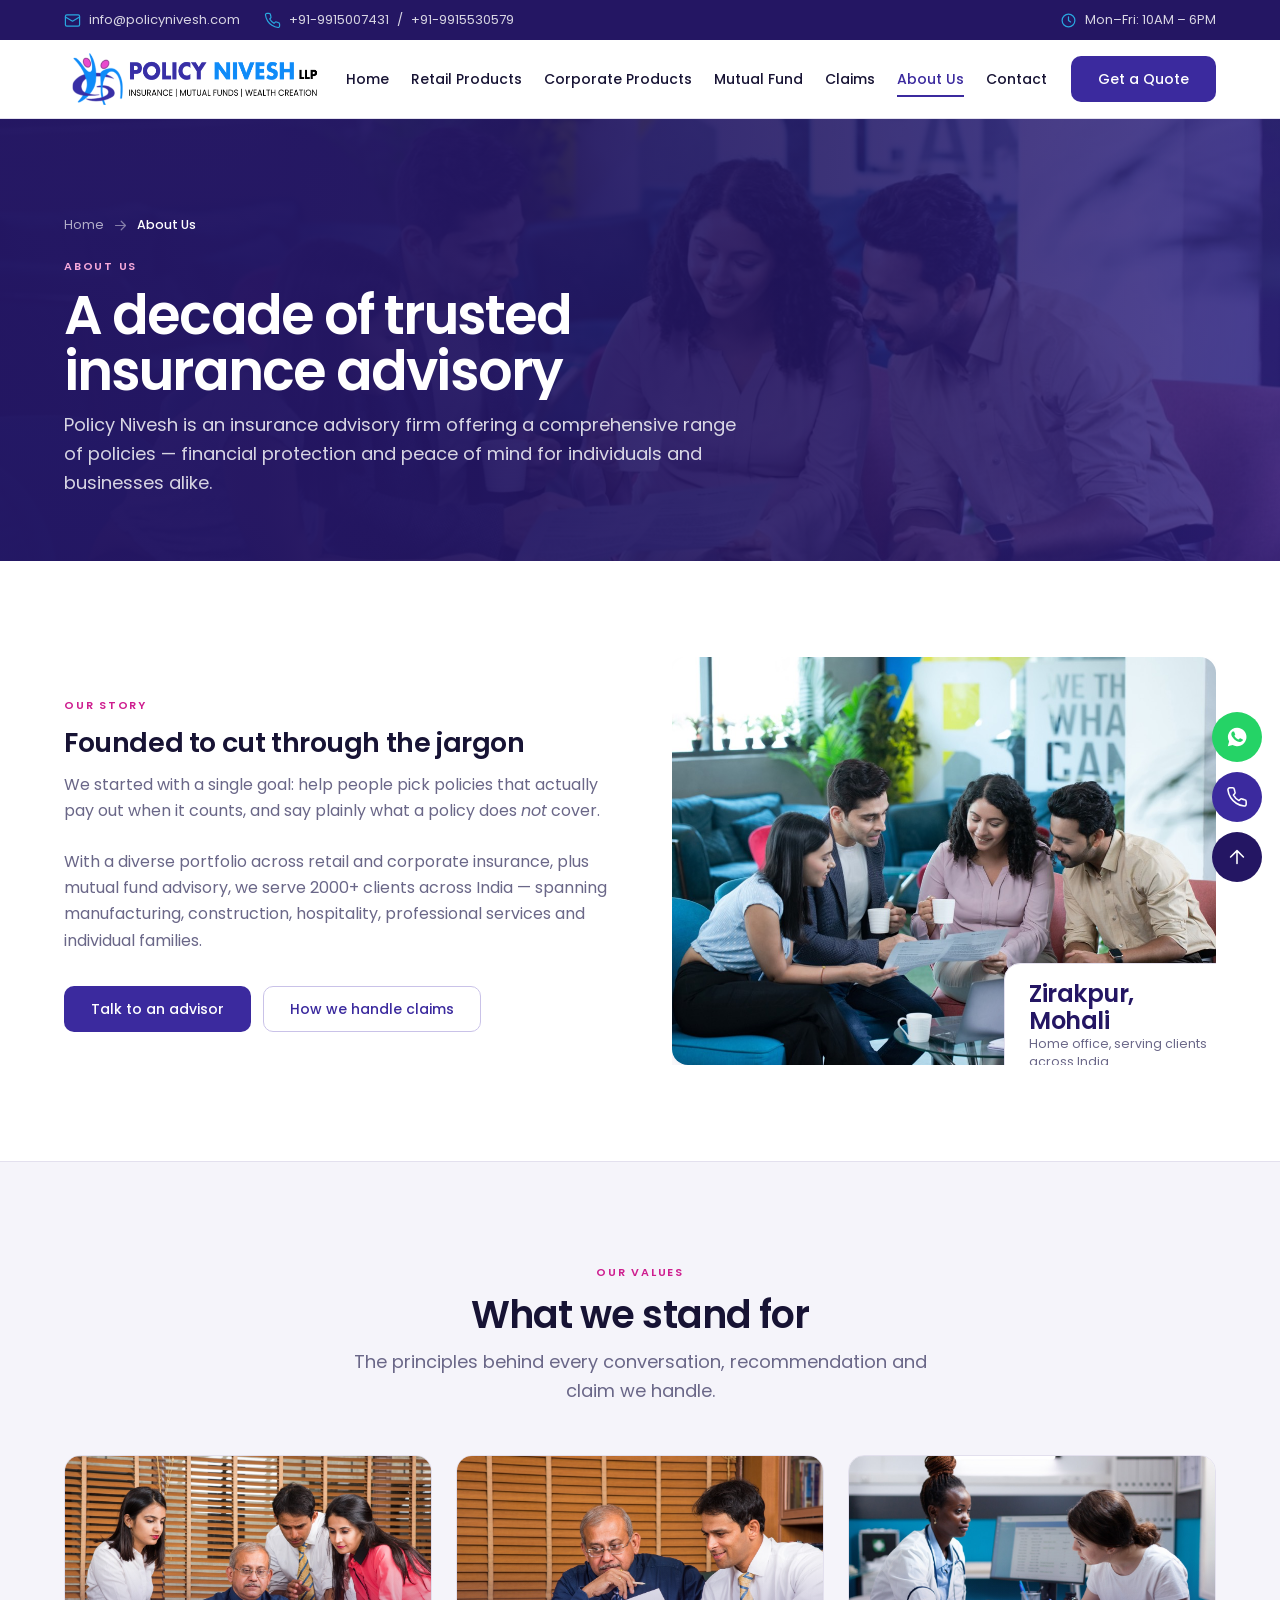
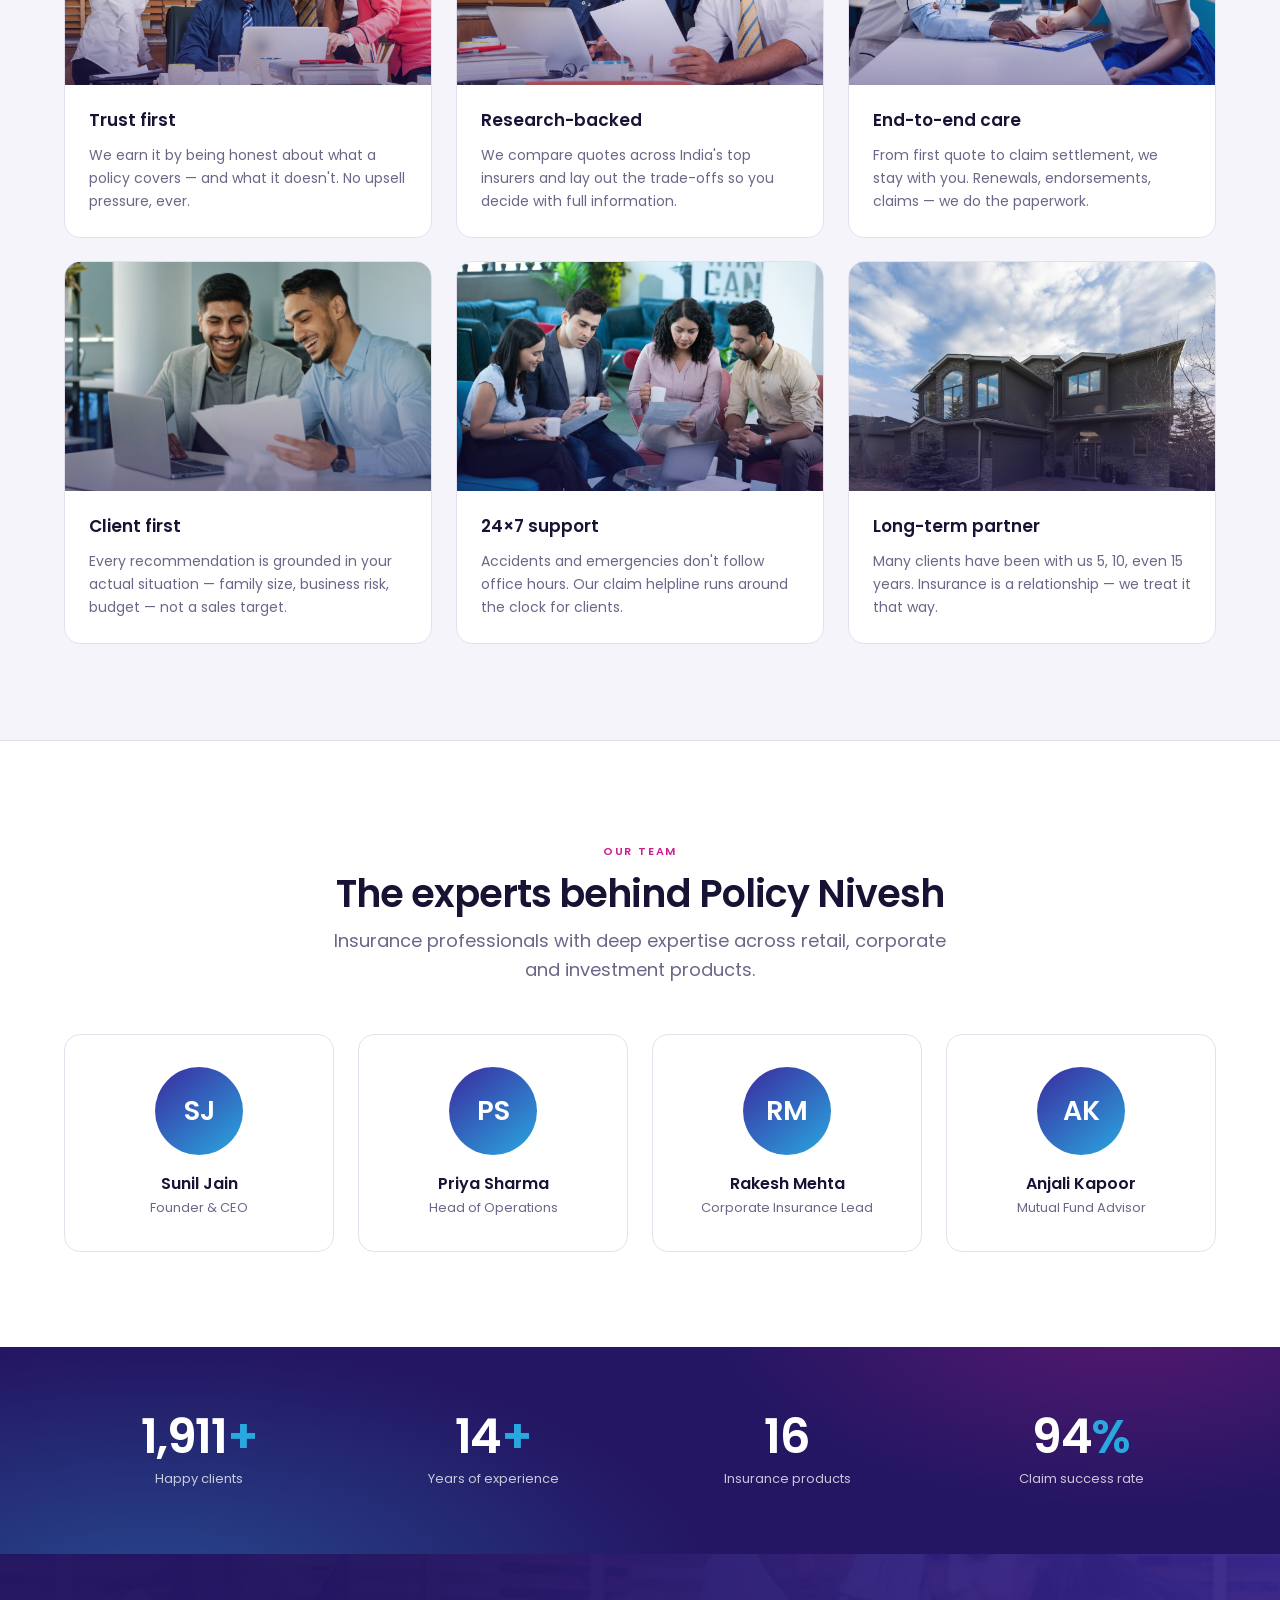
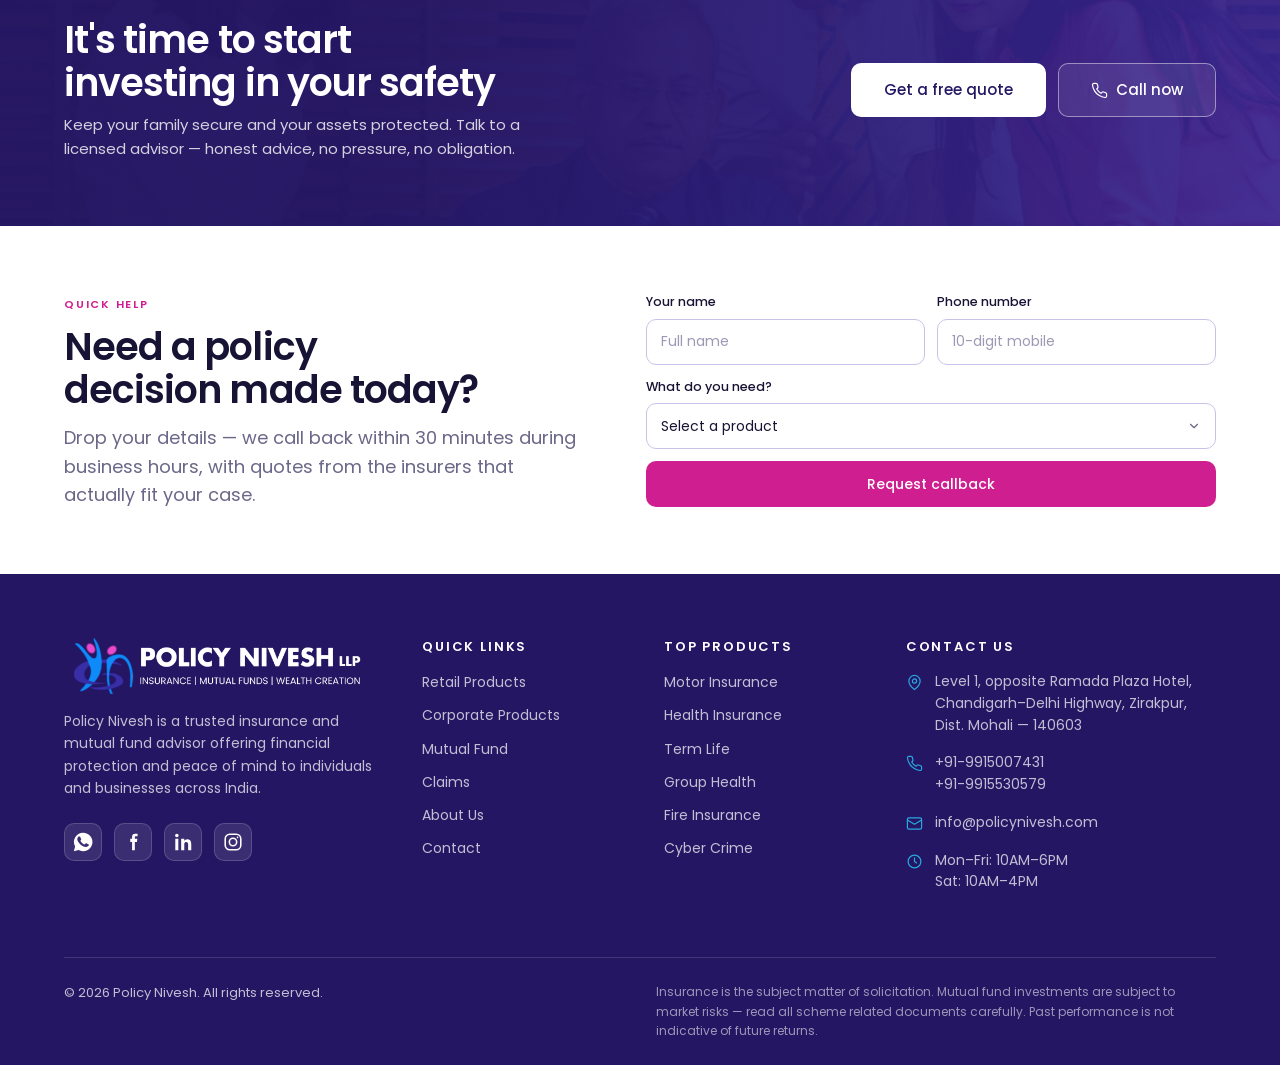
==== commit f49f5964: "Use official Policy Nivesh LLP logos in header and footer Replace the placeholder SVG marks with the" ====
--- a/about-us.html
+++ b/about-us.html
@@ -34,8 +34,7 @@
 <header class="site-header">
   <div class="container header-inner">
     <a class="brand" href="index.html">
-      <img src="images/logo.svg" alt="Policy Nivesh" width="220" height="96">
-      <span class="brand-name">Policy Nivesh<span>Insurance &amp; Mutual Funds</span></span>
+      <img src="images/logo-header.png" alt="Policy Nivesh LLP — Insurance, Mutual Funds, Wealth Creation" width="1080" height="200">
     </a>
 
     <button class="mobile-toggle" aria-label="Toggle menu" aria-expanded="false" aria-controls="primary-nav">
@@ -221,7 +220,7 @@
   <div class="container">
     <div class="footer-grid">
       <div class="footer-brand">
-        <img src="images/logo-reversed.svg" alt="Policy Nivesh" width="220" height="96">
+        <img src="images/logo-footer.png" alt="Policy Nivesh LLP" width="1080" height="200">
         <p>Policy Nivesh is a trusted insurance and mutual fund advisor offering financial protection and peace of mind to individuals and businesses across India.</p>
         <div class="footer-social">
           <a href="https://wa.me/919915007431" aria-label="WhatsApp"><svg class="icon"><use href="#i-wa"></use></svg></a>
--- a/css/style.css
+++ b/css/style.css
@@ -130,7 +130,7 @@
 .site-header.is-stuck { box-shadow: 0 1px 0 var(--pn-border), 0 12px 30px -24px rgba(36,22,99,.6); }
 .header-inner { display: flex; align-items: center; justify-content: space-between; gap: var(--sp-5); min-height: var(--header-h); }
 .brand { display: flex; align-items: center; gap: var(--sp-3); }
-.brand img { height: 46px; width: auto; }
+.brand img { height: 52px; width: auto; }
 .brand-name { font-size: 18px; font-weight: 600; letter-spacing: -.02em; color: var(--pn-indigo); line-height: 1.1; }
 .brand-name span { display: block; white-space: nowrap; font-size: 10px; font-weight: 500; letter-spacing: .14em; text-transform: uppercase; color: var(--pn-text-mute); }
 
@@ -589,7 +589,7 @@
 /* ---------- footer ---------- */
 .site-footer { background: var(--pn-indigo); color: rgba(255,255,255,.72); padding-block: var(--sp-8) 0; font-size: 14px; }
 .footer-grid { display: grid; grid-template-columns: 1.6fr 1fr 1fr 1.6fr; gap: var(--sp-7); }
-.footer-brand img { height: 52px; width: auto; margin-bottom: var(--sp-4); }
+.footer-brand img { height: 56px; width: auto; max-width: 100%; margin-bottom: var(--sp-4); }
 .footer-brand p { font-size: 14px; line-height: 1.6; max-width: 42ch; }
 .site-footer h4 { color: #fff; font-size: 13px; font-weight: 600; letter-spacing: .14em; text-transform: uppercase; margin-bottom: var(--sp-4); }
 .footer-links { display: grid; gap: 10px; }
@@ -659,7 +659,7 @@
   .footer-grid { grid-template-columns: 1fr; }
   .hero-stats { gap: var(--sp-5); }
   .brand { gap: var(--sp-2); }
-  .brand img { height: 40px; }
+  .brand img { height: 38px; }
   .brand-name { font-size: 15px; }
   .brand-name span { display: none; }
   .topbar { font-size: 12px; }
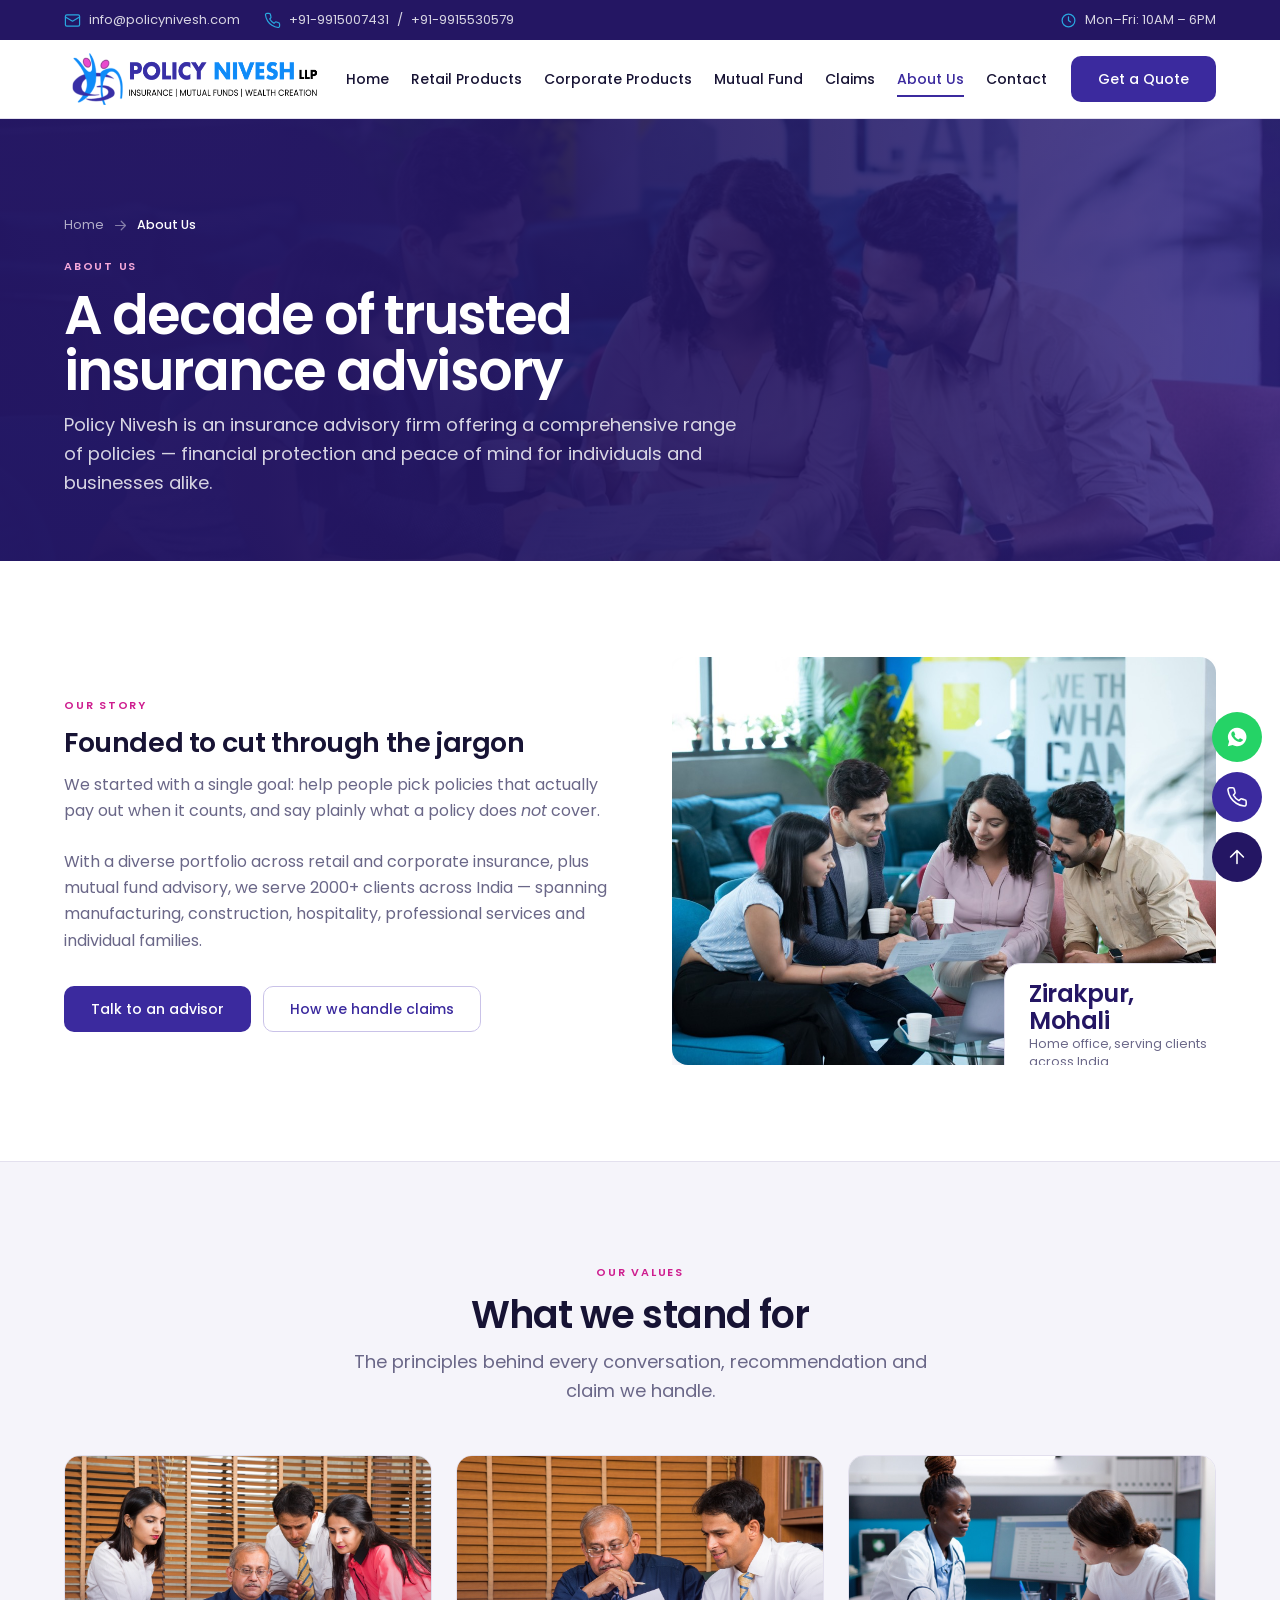
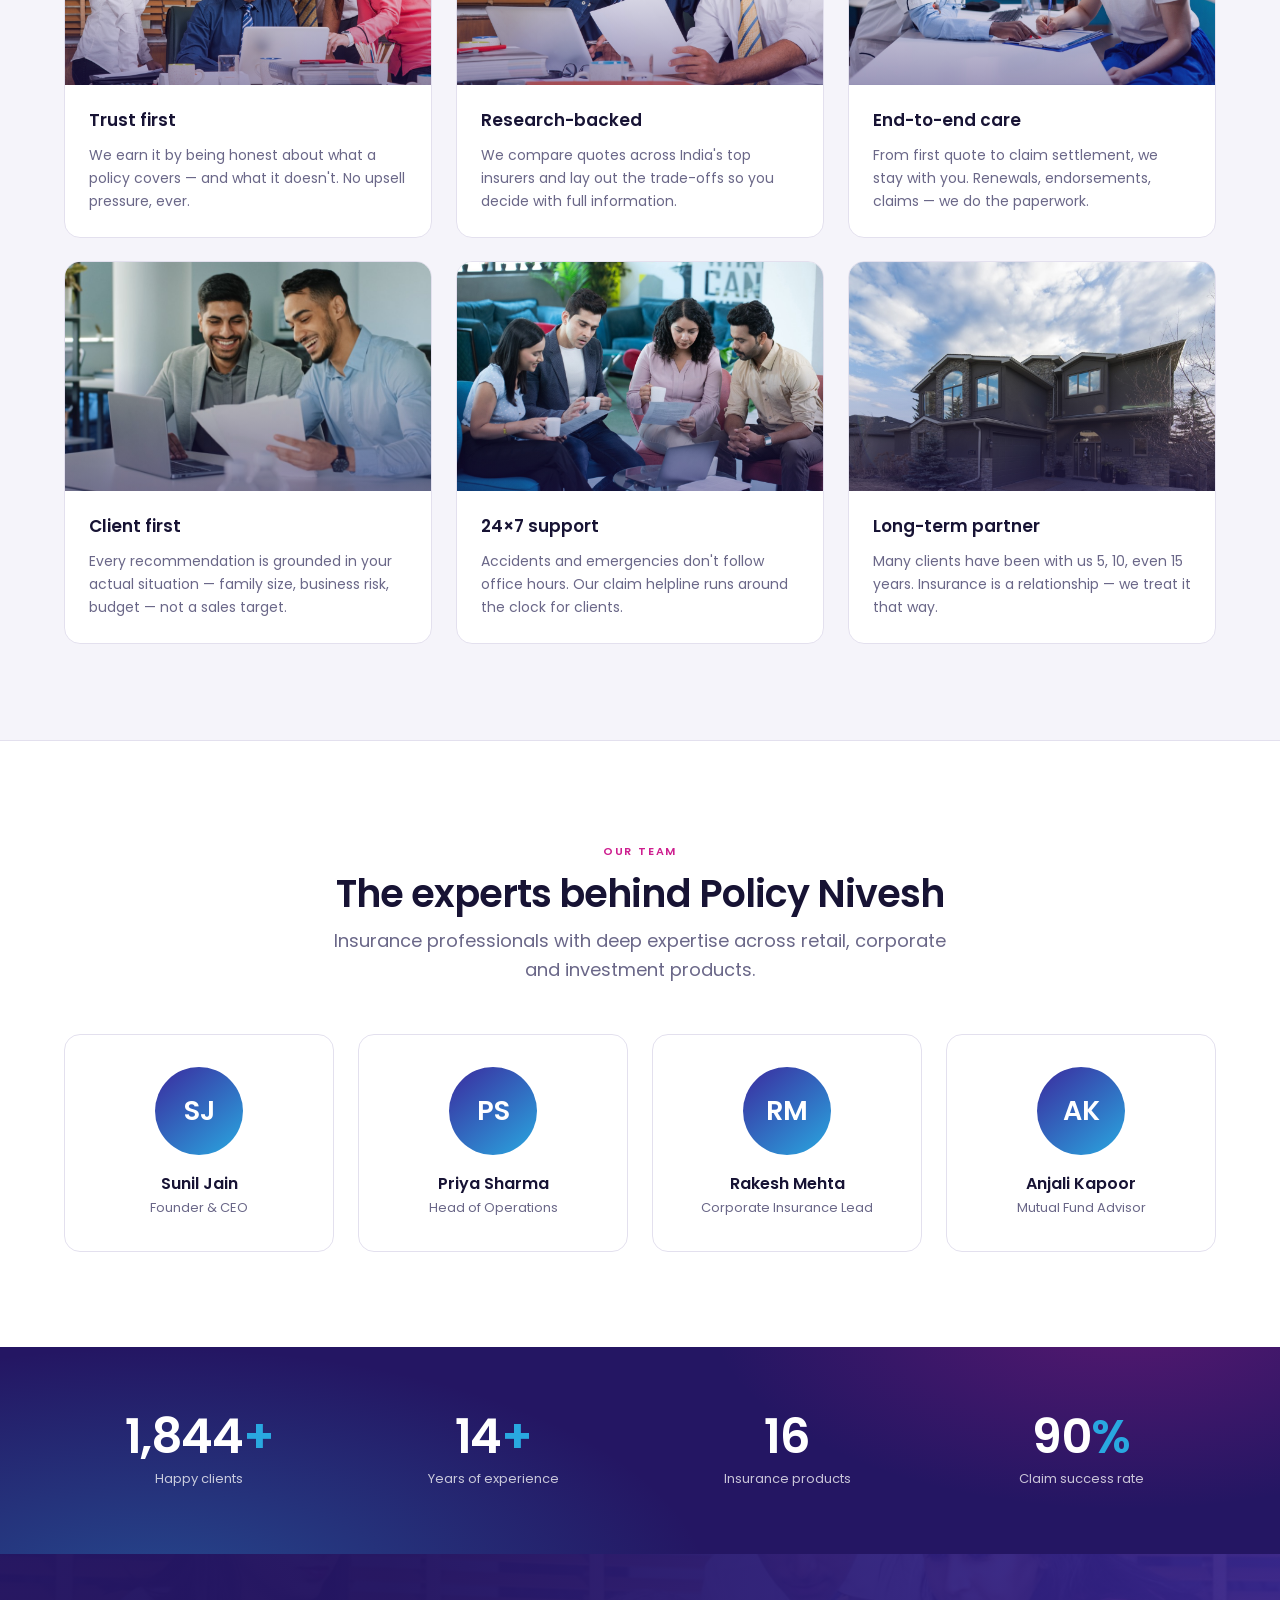
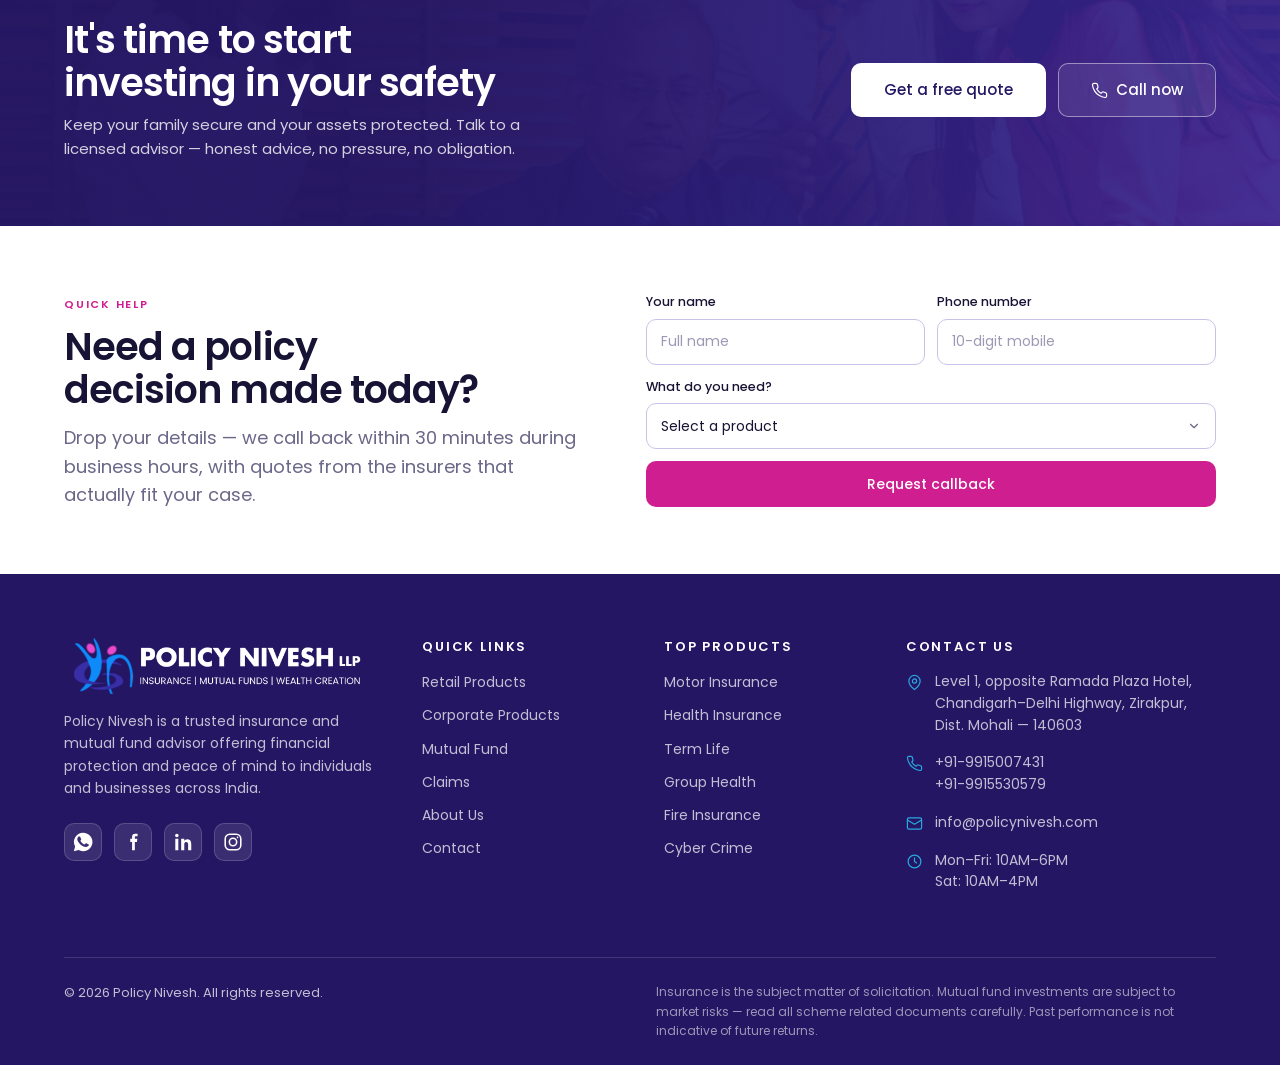
==== commit 6d317ad3: "Use official Policy Nivesh mark as favicon Replace the placeholder SVG favicon with the supplied 500" ====
--- a/about-us.html
+++ b/about-us.html
@@ -6,7 +6,8 @@
 <title>About Policy Nivesh — Insurance Advisory in Zirakpur</title>
 <meta name="description" content="Policy Nivesh has advised 2000+ families and businesses across India for over 15 years on retail insurance, corporate insurance and mutual funds.">
 <meta name="theme-color" content="#241663">
-<link rel="icon" type="image/svg+xml" href="images/favicon.svg">
+<link rel="icon" type="image/png" href="images/favicon.png">
+<link rel="apple-touch-icon" href="images/favicon.png">
 <meta property="og:title" content="About Policy Nivesh — Insurance Advisory in Zirakpur">
 <meta property="og:description" content="Policy Nivesh has advised 2000+ families and businesses across India for over 15 years on retail insurance, corporate insurance and mutual funds.">
 <meta property="og:type" content="website">
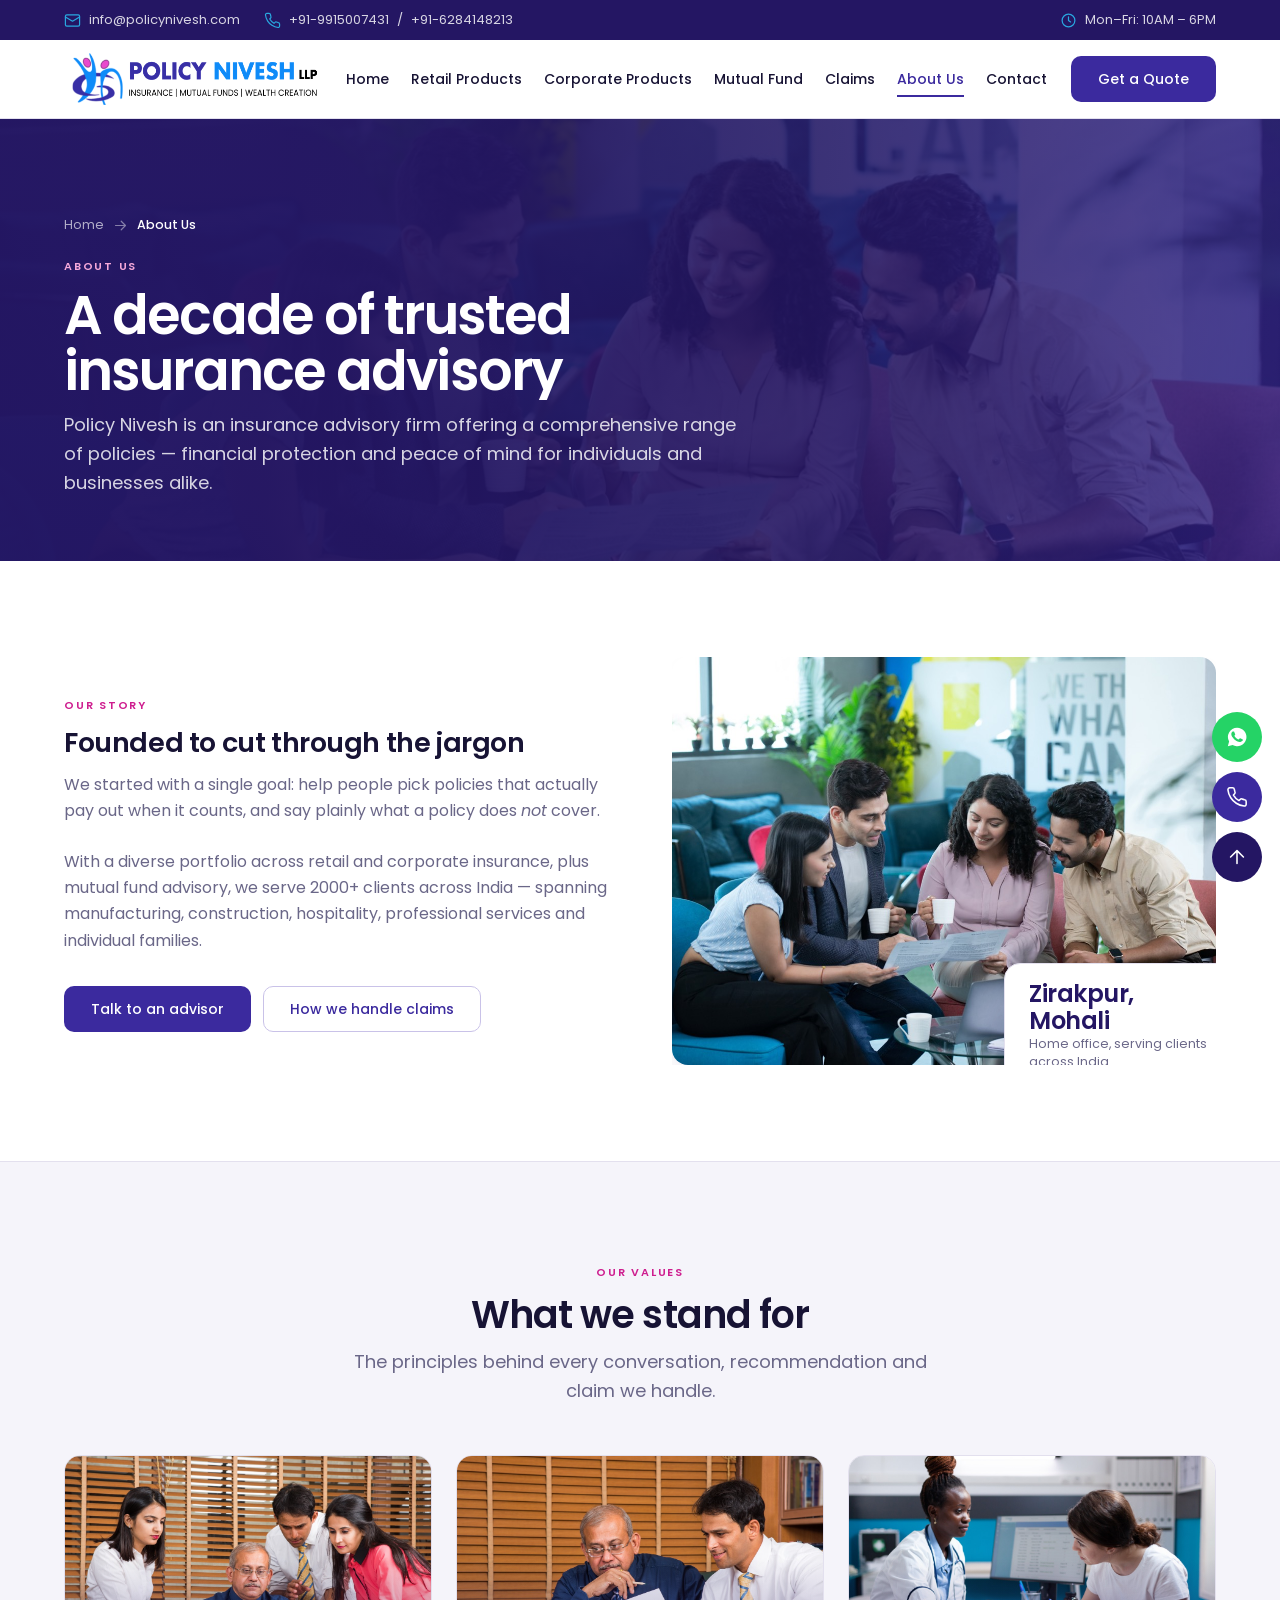
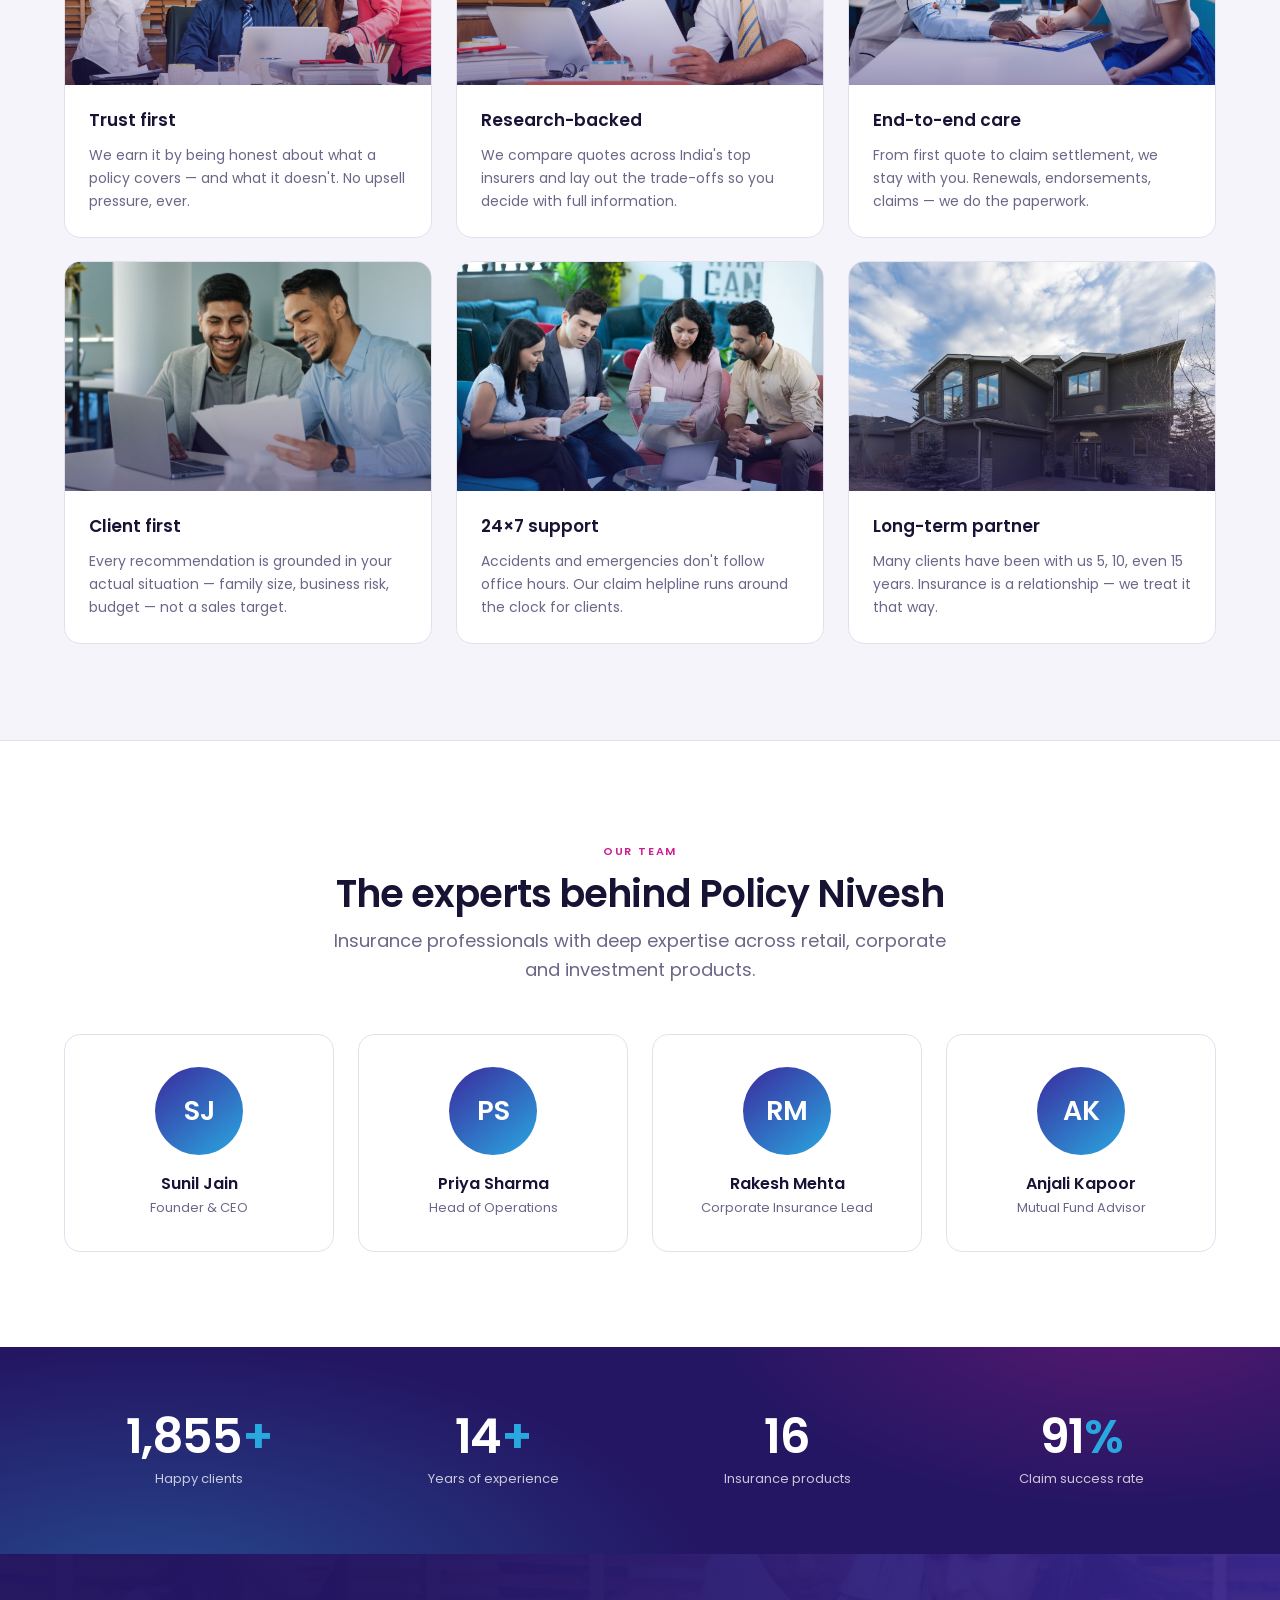
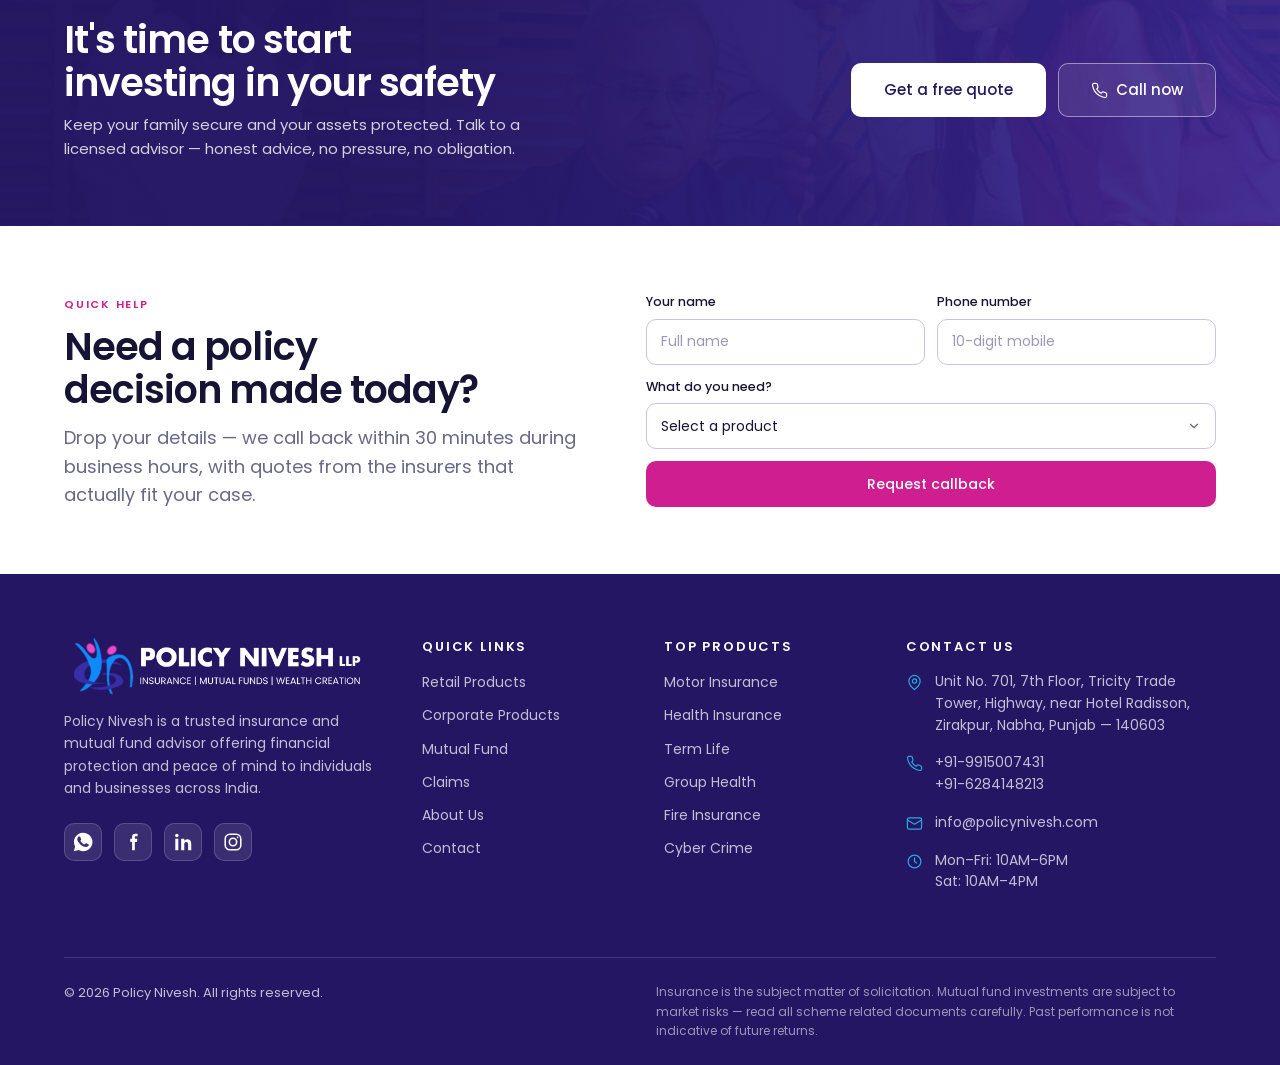
==== commit c98d468f: "Update office address and second phone number - Office moves to Unit No. 701, 7th Floor, Tricity Tra" ====
--- a/about-us.html
+++ b/about-us.html
@@ -23,7 +23,7 @@
   <div class="container">
     <ul class="topbar-list">
       <li><svg class="icon icon-sm"><use href="#i-mail"></use></svg><a href="mailto:info@policynivesh.com">info@policynivesh.com</a></li>
-      <li><svg class="icon icon-sm"><use href="#i-phone"></use></svg><a href="tel:+919915007431">+91-9915007431</a> / <a href="tel:+919915530579">+91-9915530579</a></li>
+      <li><svg class="icon icon-sm"><use href="#i-phone"></use></svg><a href="tel:+919915007431">+91-9915007431</a> / <a href="tel:+916284148213">+91-6284148213</a></li>
     </ul>
     <ul class="topbar-list secondary">
       <li><svg class="icon icon-sm"><use href="#i-clock"></use></svg>Mon–Fri: 10AM – 6PM</li>
@@ -258,8 +258,8 @@
       <div>
         <h4>Contact us</h4>
         <ul class="footer-contact">
-          <li><svg class="icon icon-sm"><use href="#i-pin"></use></svg><span>Level 1, opposite Ramada Plaza Hotel, Chandigarh–Delhi Highway, Zirakpur, Dist. Mohali — 140603</span></li>
-          <li><svg class="icon icon-sm"><use href="#i-phone"></use></svg><span><a href="tel:+919915007431">+91-9915007431</a><br><a href="tel:+919915530579">+91-9915530579</a></span></li>
+          <li><svg class="icon icon-sm"><use href="#i-pin"></use></svg><span>Unit No. 701, 7th Floor, Tricity Trade Tower, Highway, near Hotel Radisson, Zirakpur, Nabha, Punjab — 140603</span></li>
+          <li><svg class="icon icon-sm"><use href="#i-phone"></use></svg><span><a href="tel:+919915007431">+91-9915007431</a><br><a href="tel:+916284148213">+91-6284148213</a></span></li>
           <li><svg class="icon icon-sm"><use href="#i-mail"></use></svg><a href="mailto:info@policynivesh.com">info@policynivesh.com</a></li>
           <li><svg class="icon icon-sm"><use href="#i-clock"></use></svg><span>Mon–Fri: 10AM–6PM<br>Sat: 10AM–4PM</span></li>
         </ul>
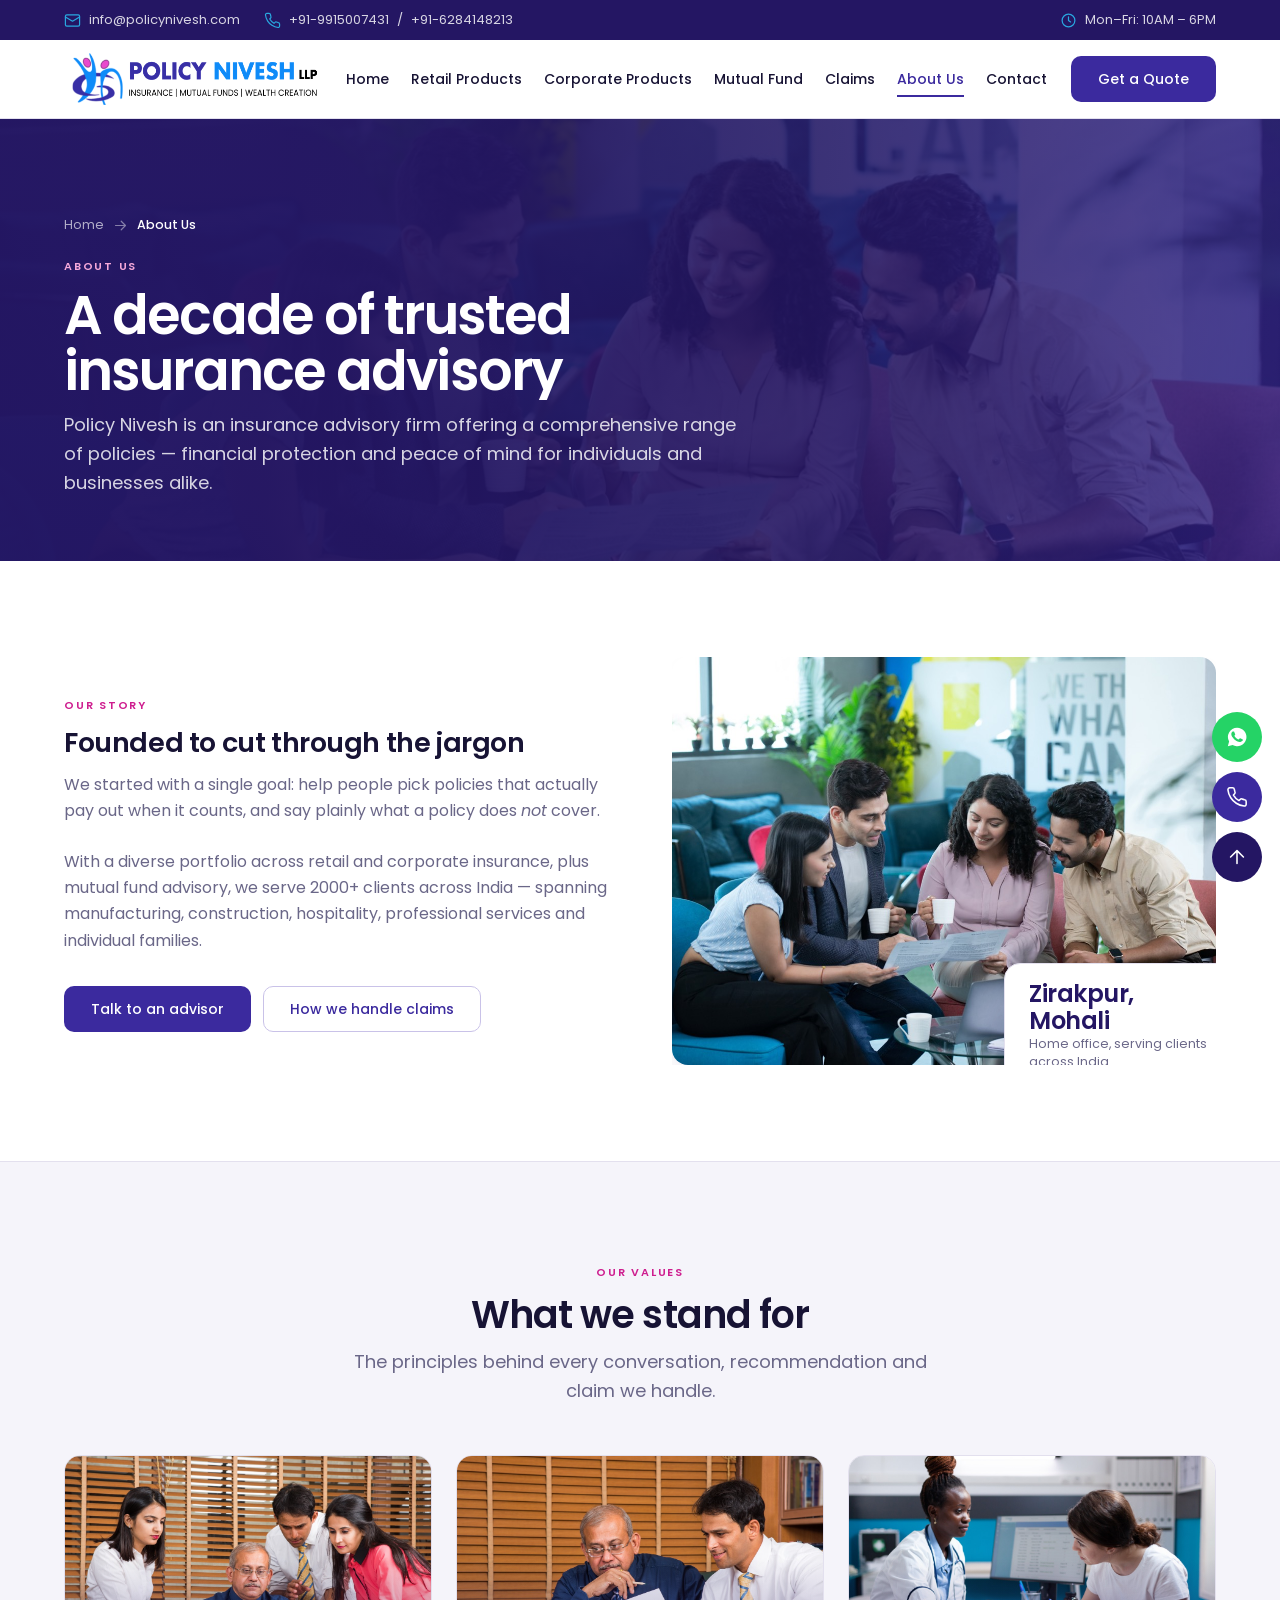
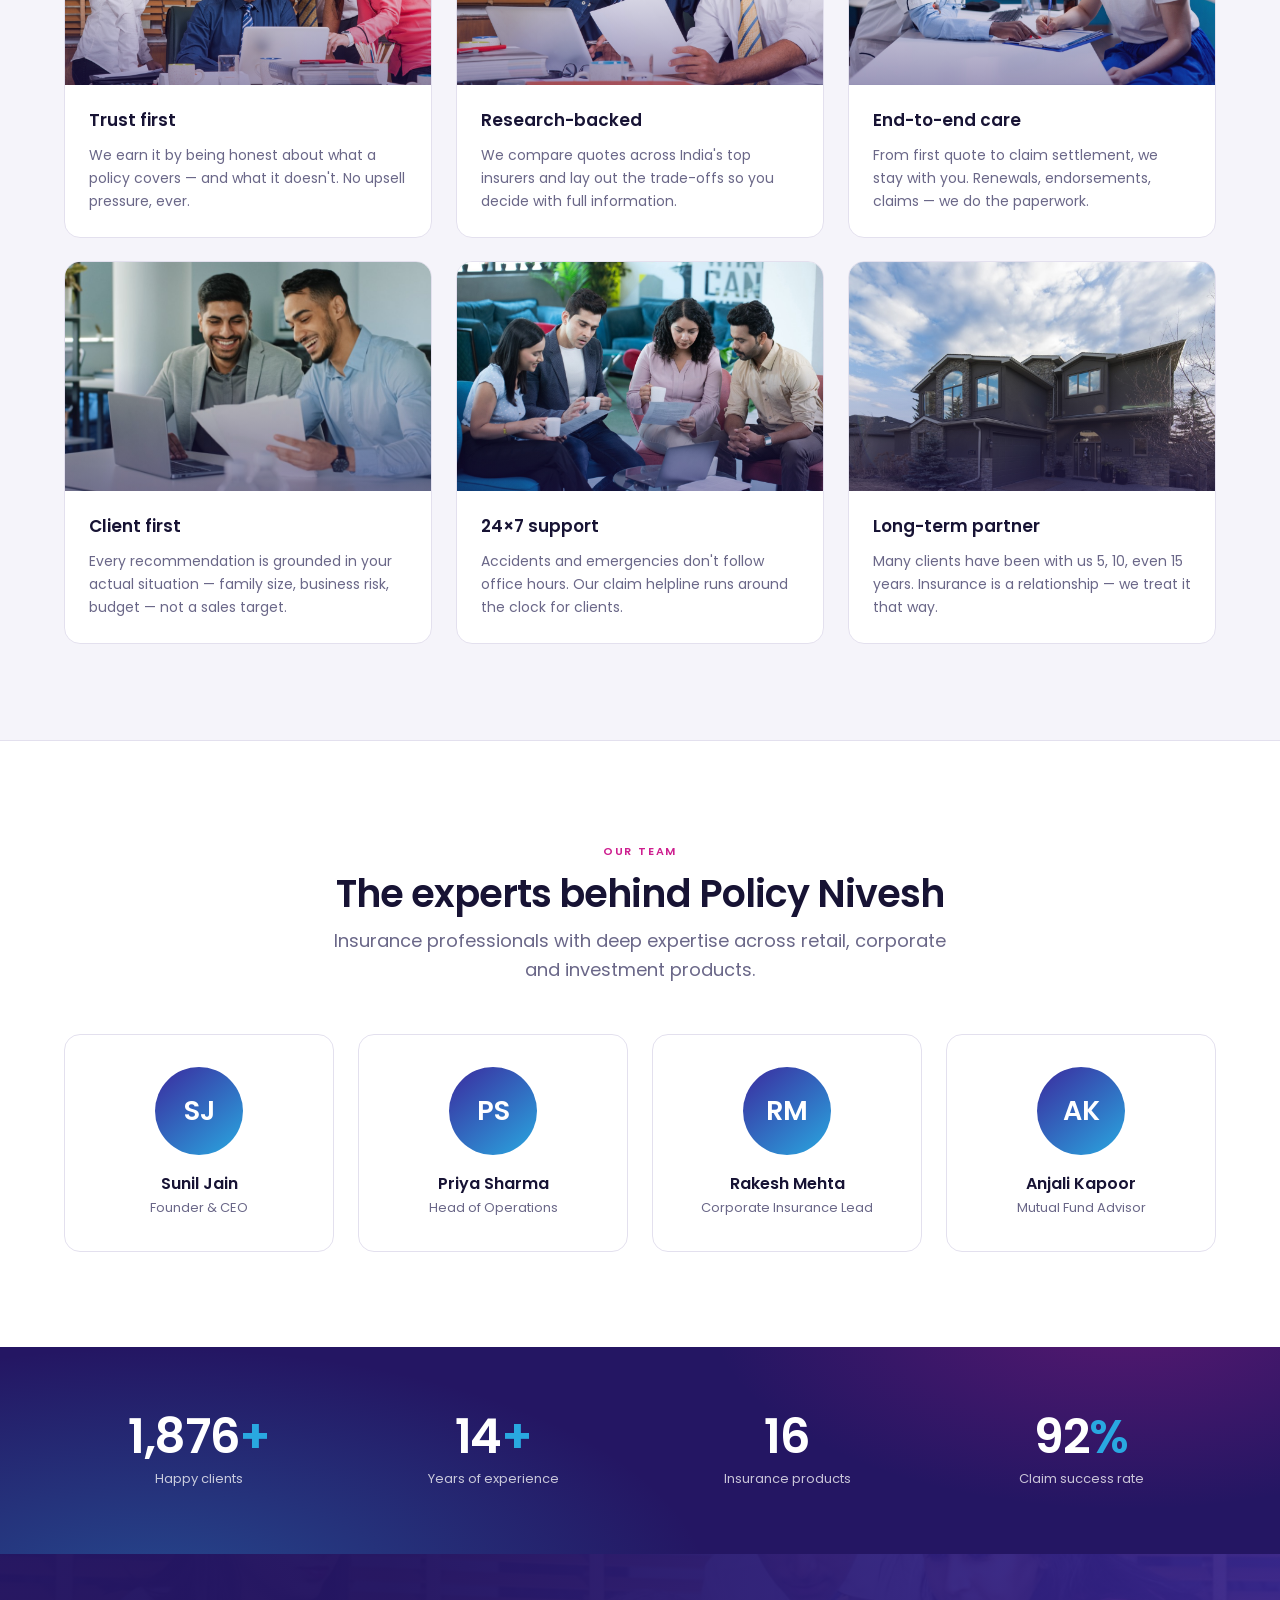
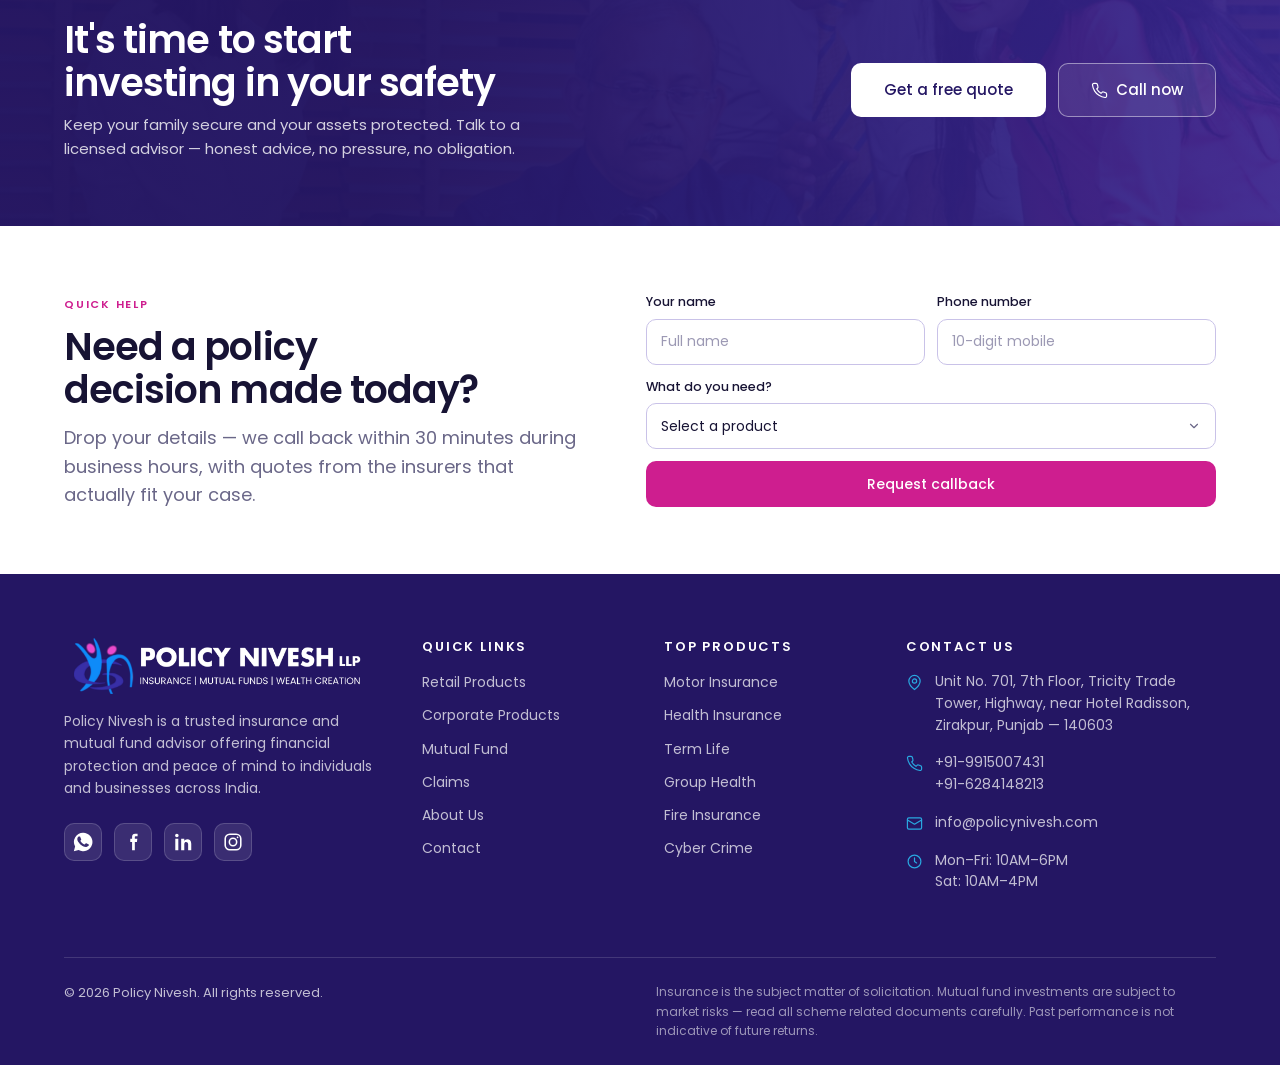
==== commit 0801c0d3: "Remove Nabha from office address Co-Authored-By: Claude Opus 5 <noreply@anthropic.com>" ====
--- a/about-us.html
+++ b/about-us.html
@@ -258,7 +258,7 @@
       <div>
         <h4>Contact us</h4>
         <ul class="footer-contact">
-          <li><svg class="icon icon-sm"><use href="#i-pin"></use></svg><span>Unit No. 701, 7th Floor, Tricity Trade Tower, Highway, near Hotel Radisson, Zirakpur, Nabha, Punjab — 140603</span></li>
+          <li><svg class="icon icon-sm"><use href="#i-pin"></use></svg><span>Unit No. 701, 7th Floor, Tricity Trade Tower, Highway, near Hotel Radisson, Zirakpur, Punjab — 140603</span></li>
           <li><svg class="icon icon-sm"><use href="#i-phone"></use></svg><span><a href="tel:+919915007431">+91-9915007431</a><br><a href="tel:+916284148213">+91-6284148213</a></span></li>
           <li><svg class="icon icon-sm"><use href="#i-mail"></use></svg><a href="mailto:info@policynivesh.com">info@policynivesh.com</a></li>
           <li><svg class="icon icon-sm"><use href="#i-clock"></use></svg><span>Mon–Fri: 10AM–6PM<br>Sat: 10AM–4PM</span></li>
